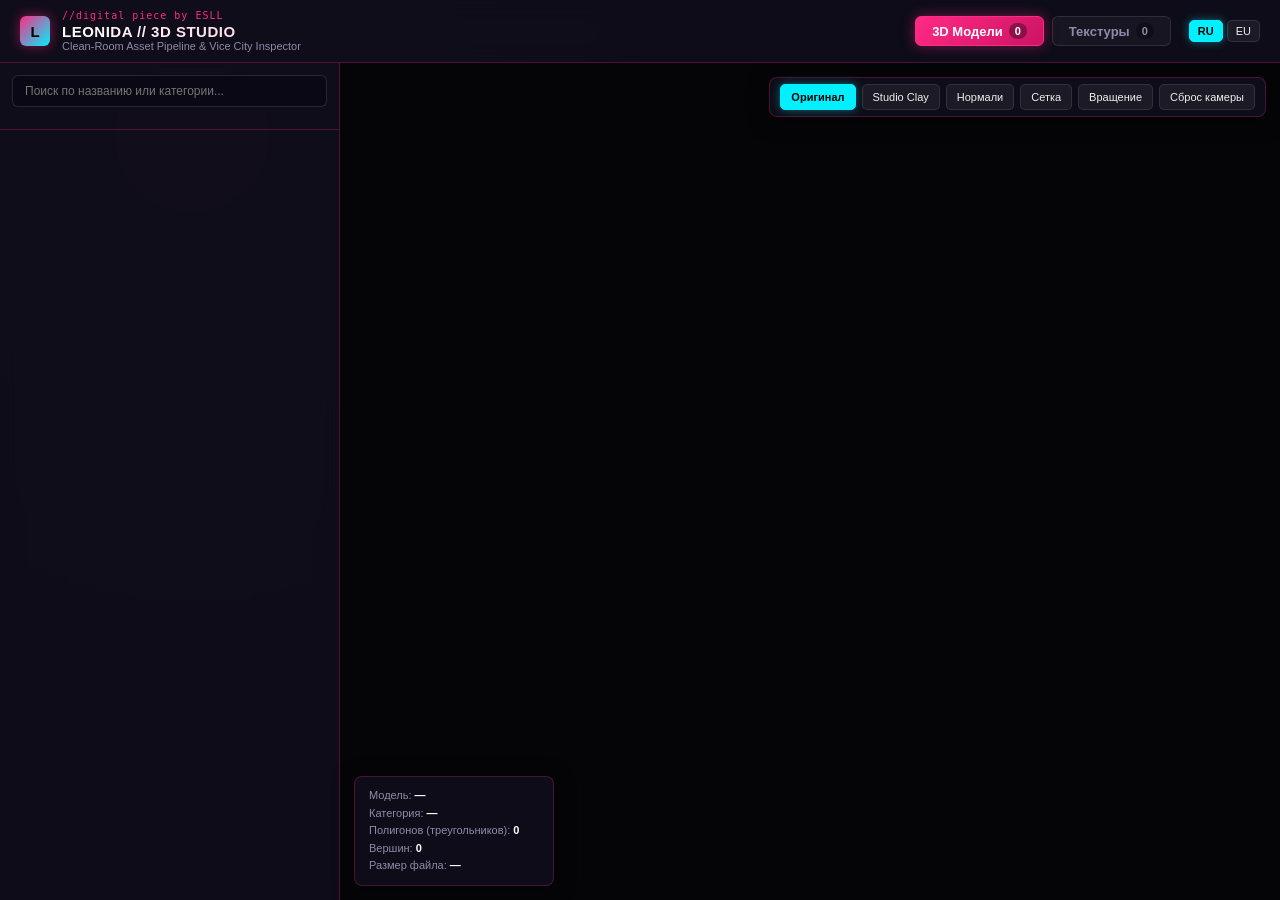
==== viewer/index.html @ a1bf3c9f "feat(viewer): add Leonida 3D Studio, ESLL watermark, and EU/RU language switch" ====
<!DOCTYPE html>
<html lang="ru">
<head>
<meta charset="utf-8">
<meta name="viewport" content="width=device-width, initial-scale=1">
<title>Leonida // 3D Studio & Asset Inspector</title>
<style>
:root {
  --bg-dark: #07070d;
  --bg-panel: rgba(16, 14, 28, 0.88);
  --bg-panel-border: rgba(255, 42, 133, 0.25);
  --bg-card: rgba(25, 22, 45, 0.7);
  --bg-card-hover: rgba(38, 32, 68, 0.9);
  --accent-pink: #ff2a85;
  --accent-cyan: #00f0ff;
  --accent-gold: #ffb703;
  --text-main: #f5f6fa;
  --text-muted: #8e8ba8;
}

* { box-sizing: border-box; margin: 0; padding: 0; }

body {
  font-family: -apple-system, BlinkMacSystemFont, "Segoe UI", Roboto, Helvetica, Arial, sans-serif;
  background: radial-gradient(circle at 15% 15%, rgba(255, 42, 133, 0.08) 0%, transparent 40%),
              radial-gradient(circle at 85% 85%, rgba(0, 240, 255, 0.06) 0%, transparent 40%),
              var(--bg-dark);
  color: var(--text-main);
  display: flex;
  flex-direction: column;
  height: 100vh;
  overflow: hidden;
}

header {
  background: var(--bg-panel);
  backdrop-filter: blur(12px);
  border-bottom: 1px solid var(--bg-panel-border);
  padding: 10px 20px;
  display: flex;
  align-items: center;
  justify-content: space-between;
  z-index: 10;
}

.brand { display: flex; align-items: center; gap: 12px; }
.brand-logo {
  width: 30px; height: 30px;
  background: linear-gradient(135deg, var(--accent-pink), var(--accent-cyan));
  border-radius: 6px;
  display: flex; align-items: center; justify-content: center;
  font-weight: 900; color: #000; font-size: 15px;
  box-shadow: 0 0 12px rgba(255, 42, 133, 0.5);
}
.brand-title h1 {
  font-size: 15px; font-weight: 800; letter-spacing: 0.5px;
  background: linear-gradient(90deg, #fff, #ffcee3);
  -webkit-background-clip: text; -webkit-text-fill-color: transparent;
}
.brand-title p { font-size: 11px; color: var(--text-muted); }

.tabs { display: flex; gap: 8px; }
.tab-btn {
  background: rgba(255, 255, 255, 0.04);
  border: 1px solid rgba(255, 255, 255, 0.1);
  color: var(--text-muted);
  padding: 6px 16px;
  border-radius: 6px;
  cursor: pointer;
  font-size: 13px;
  font-weight: 600;
  transition: all .2s;
  display: flex; align-items: center; gap: 6px;
}
.tab-btn:hover { color: #fff; border-color: var(--accent-pink); }
.tab-btn.active {
  background: linear-gradient(135deg, var(--accent-pink), #cc1364);
  color: #fff;
  border-color: var(--accent-pink);
  box-shadow: 0 0 14px rgba(255, 42, 133, 0.4);
}
.badge {
  background: rgba(0, 0, 0, 0.35);
  padding: 2px 6px;
  border-radius: 10px;
  font-size: 11px;
}

main { flex: 1; position: relative; overflow: hidden; display: flex; }
.view-panel { width: 100%; height: 100%; display: none; }
.view-panel.active { display: flex; }

/* Models Layout */
#models-view { width: 100%; height: 100%; display: flex; }
#sidebar {
  width: 340px;
  background: var(--bg-panel);
  backdrop-filter: blur(10px);
  border-right: 1px solid var(--bg-panel-border);
  display: flex;
  flex-direction: column;
  height: 100%;
}
.sidebar-search {
  padding: 12px;
  border-bottom: 1px solid var(--bg-panel-border);
  display: flex;
  flex-direction: column;
  gap: 8px;
}
.search-input {
  width: 100%;
  background: rgba(10, 8, 20, 0.8);
  border: 1px solid rgba(255, 255, 255, 0.12);
  color: #fff;
  padding: 8px 12px;
  border-radius: 6px;
  font-size: 12px;
  outline: none;
  transition: border-color .2s;
}
.search-input:focus { border-color: var(--accent-cyan); box-shadow: 0 0 8px rgba(0, 240, 255, 0.3); }

.filter-chips {
  display: flex;
  gap: 4px;
  overflow-x: auto;
  padding-bottom: 2px;
}
.filter-chip {
  background: rgba(255, 255, 255, 0.05);
  border: 1px solid rgba(255, 255, 255, 0.08);
  color: var(--text-muted);
  padding: 3px 8px;
  border-radius: 12px;
  font-size: 11px;
  white-space: nowrap;
  cursor: pointer;
}
.filter-chip.active {
  background: rgba(0, 240, 255, 0.15);
  border-color: var(--accent-cyan);
  color: var(--accent-cyan);
}

#model-list {
  flex: 1;
  overflow-y: auto;
  padding: 10px;
}

/* Accordion categories */
.cat-group { margin-bottom: 8px; }
.cat-header {
  display: flex;
  align-items: center;
  justify-content: space-between;
  padding: 8px 10px;
  background: rgba(255, 255, 255, 0.03);
  border: 1px solid rgba(255, 255, 255, 0.06);
  border-radius: 6px;
  cursor: pointer;
  font-size: 12px;
  font-weight: 600;
  color: #e0e0ff;
  user-select: none;
  transition: background .15s;
}
.cat-header:hover { background: rgba(255, 42, 133, 0.1); border-color: rgba(255, 42, 133, 0.3); }
.cat-header .arrow { transition: transform .2s; font-size: 10px; }
.cat-header.collapsed .arrow { transform: rotate(-90deg); }
.cat-content { padding-left: 6px; margin-top: 4px; display: flex; flex-direction: column; gap: 3px; }
.cat-header.collapsed + .cat-content { display: none; }

.model-item {
  padding: 8px 10px;
  border-radius: 5px;
  cursor: pointer;
  font-size: 12px;
  background: var(--bg-card);
  border: 1px solid rgba(255, 255, 255, 0.05);
  transition: all .15s;
}
.model-item:hover { background: var(--bg-card-hover); border-color: var(--accent-cyan); transform: translateX(2px); }
.model-item.active {
  background: rgba(255, 42, 133, 0.2);
  border-color: var(--accent-pink);
  box-shadow: 0 0 10px rgba(255, 42, 133, 0.3);
}
.model-item .m-name { font-weight: 600; word-break: break-all; color: #fff; margin-bottom: 2px; }
.model-item .m-meta { font-size: 10px; color: var(--text-muted); display: flex; justify-content: space-between; }

/* 3D Canvas & Toolbar */
#canvas-container { flex: 1; position: relative; background: #050508; }
#three-canvas { width: 100%; height: 100%; display: block; }

#toolbar {
  position: absolute;
  top: 14px;
  right: 14px;
  background: var(--bg-panel);
  backdrop-filter: blur(10px);
  border: 1px solid var(--bg-panel-border);
  padding: 6px 10px;
  border-radius: 8px;
  display: flex;
  gap: 6px;
  align-items: center;
  box-shadow: 0 4px 20px rgba(0, 0, 0, 0.5);
}
.tool-btn {
  background: rgba(255, 255, 255, 0.06);
  border: 1px solid rgba(255, 255, 255, 0.1);
  color: #eee;
  padding: 6px 10px;
  border-radius: 5px;
  font-size: 11px;
  cursor: pointer;
  transition: all .15s;
}
.tool-btn:hover { background: rgba(255, 255, 255, 0.12); color: #fff; }
.tool-btn.active {
  background: var(--accent-cyan);
  color: #000;
  font-weight: 700;
  border-color: var(--accent-cyan);
  box-shadow: 0 0 10px rgba(0, 240, 255, 0.4);
}

#stats-overlay {
  position: absolute;
  bottom: 14px;
  left: 14px;
  background: var(--bg-panel);
  backdrop-filter: blur(10px);
  border: 1px solid var(--bg-panel-border);
  padding: 10px 14px;
  border-radius: 8px;
  font-size: 11px;
  color: var(--text-muted);
  line-height: 1.6;
  box-shadow: 0 4px 20px rgba(0, 0, 0, 0.5);
  min-width: 200px;
}
#stats-overlay b { color: #fff; }

/* Textures Gallery Layout */
#textures-view {
  flex-direction: column;
  width: 100%;
  height: 100%;
  overflow-y: auto;
  padding: 20px 24px;
}
.tex-controls {
  display: flex;
  justify-content: space-between;
  align-items: center;
  margin-bottom: 16px;
  flex-wrap: wrap;
  gap: 12px;
}
.tex-search {
  max-width: 320px;
  width: 100%;
}
#textures-grid {
  display: grid;
  grid-template-columns: repeat(auto-fill, minmax(180px, 1fr));
  gap: 16px;
  padding-bottom: 30px;
}
.tex-card {
  background: var(--bg-panel);
  border: 1px solid var(--bg-panel-border);
  border-radius: 8px;
  overflow: hidden;
  display: flex;
  flex-direction: column;
  transition: all .2s;
  cursor: pointer;
}
.tex-card:hover {
  transform: translateY(-3px);
  border-color: var(--accent-pink);
  box-shadow: 0 4px 16px rgba(255, 42, 133, 0.25);
}
.tex-preview {
  height: 150px;
  background: #020205;
  display: flex;
  align-items: center;
  justify-content: center;
  overflow: hidden;
  position: relative;
}
.tex-preview img {
  max-width: 100%;
  max-height: 100%;
  object-fit: contain;
  transition: transform .3s;
}
.tex-card:hover .tex-preview img { transform: scale(1.05); }
.tex-info { padding: 10px; font-size: 11px; }
.tex-name { font-weight: 600; margin-bottom: 4px; word-break: break-all; color: #fff; }
.tex-meta { color: var(--text-muted); font-size: 10px; display: flex; justify-content: space-between; }

/* Modal Lightbox */
.modal-overlay {
  position: fixed;
  top: 0; left: 0; right: 0; bottom: 0;
  background: rgba(0, 0, 0, 0.85);
  backdrop-filter: blur(6px);
  z-index: 100;
  display: none;
  align-items: center;
  justify-content: center;
}
.modal-overlay.active { display: flex; }
.modal-content {
  background: var(--bg-panel);
  border: 1px solid var(--accent-pink);
  box-shadow: 0 0 30px rgba(255, 42, 133, 0.4);
  border-radius: 10px;
  max-width: 90vw;
  max-height: 90vh;
  display: flex;
  flex-direction: column;
  overflow: hidden;
}
.modal-header {
  padding: 10px 16px;
  display: flex;
  justify-content: space-between;
  align-items: center;
  border-bottom: 1px solid rgba(255, 255, 255, 0.1);
}
.modal-body {
  padding: 16px;
  display: flex;
  align-items: center;
  justify-content: center;
  background: #040407;
  overflow: auto;
}
.modal-body img { max-width: 80vw; max-height: 70vh; object-fit: contain; }

#loading-bar {
  position: absolute;
  top: 0; left: 0; right: 0;
  height: 3px;
  background: linear-gradient(90deg, var(--accent-pink), var(--accent-cyan));
  transform: scaleX(0);
  transform-origin: left;
  transition: transform .2s;
  z-index: 50;
}

</style>
<script src="/vendor/three.min.js"></script>
<script src="/vendor/OrbitControls.js"></script>
<script src="/vendor/GLTFLoader.js"></script>
</head>
<body>

<div id="loading-bar"></div>

<header>
  <div class="brand">
    <div class="brand-logo">L</div>
    <div class="brand-title">
      <div style="font-family: monospace; font-size: 10px; color: var(--accent-pink); letter-spacing: 1px; margin-bottom: 2px;">//digital piece by ESLL</div>
      <h1>LEONIDA // 3D STUDIO</h1>
      <p id="t-subtitle">Clean-Room Asset Pipeline & Vice City Inspector</p>
    </div>
  </div>
  <div class="tabs">
    <button class="tab-btn active" id="tab-btn-models" onclick="switchTab('models')">
      3D Модели <span class="badge" id="badge-models">0</span>
    </button>
    <button class="tab-btn" id="tab-btn-textures" onclick="switchTab('textures')">
      Текстуры <span class="badge" id="badge-textures">0</span>
    </button>
  <div style="display: flex; gap: 4px; align-items: center; margin-left: 10px;">
      <button class="tool-btn active" id="lang-btn-ru" onclick="setLanguage('ru')" style="padding: 4px 8px; font-size: 11px;">RU</button>
      <button class="tool-btn" id="lang-btn-eu" onclick="setLanguage('eu')" style="padding: 4px 8px; font-size: 11px;">EU</button>
    </div>
  </div>
</header>

<main>
  <!-- 3D Models Panel -->
  <section id="models-view" class="view-panel active">
    <aside id="sidebar">
      <div class="sidebar-search">
        <input type="text" id="model-search" class="search-input" placeholder="Поиск по названию или категории..." oninput="onModelSearch()">
        <div class="filter-chips" id="category-chips"></div>
      </div>
      <div id="model-list"></div>
    </aside>

    <div id="canvas-container">
      <canvas id="three-canvas"></canvas>
      <div id="toolbar">
        <button class="tool-btn active" id="btn-shade-original" onclick="setShadingMode('original')">Оригинал</button>
        <button class="tool-btn" id="btn-shade-clay" onclick="setShadingMode('clay')">Studio Clay</button>
        <button class="tool-btn" id="btn-shade-normals" onclick="setShadingMode('normals')">Нормали</button>
        <button class="tool-btn" id="btn-wireframe" onclick="toggleWireframe()">Сетка</button>
        <button class="tool-btn" id="btn-autorotate" onclick="toggleAutoRotate()">Вращение</button>
        <button class="tool-btn" onclick="resetCamera()">Сброс камеры</button>
      </div>
      <div id="stats-overlay">
        <div>Модель: <b id="stat-name">—</b></div>
        <div>Категория: <b id="stat-category">—</b></div>
        <div>Полигонов (треугольников): <b id="stat-triangles">0</b></div>
        <div>Вершин: <b id="stat-vertices">0</b></div>
        <div>Размер файла: <b id="stat-size">—</b></div>
      </div>
    </div>
  </section>

  <!-- Textures Gallery Panel -->
  <section id="textures-view" class="view-panel">
    <div class="tex-controls">
      <div>
        <h2 style="font-size: 16px; font-weight: 700; color: var(--accent-pink);">Галерея текстур (DDS & PNG)</h2>
        <span id="tex-count" style="font-size: 12px; color: var(--text-muted);">Загрузка...</span>
      </div>
      <div class="tex-search">
        <input type="text" id="tex-search-input" class="search-input" placeholder="Фильтр текстур..." oninput="onTextureSearch()">
      </div>
    </div>
    <div id="textures-grid"></div>
  </section>
</main>

<!-- Lightbox Modal -->
<div class="modal-overlay" id="tex-modal" onclick="closeModal(event)">
  <div class="modal-content" onclick="event.stopPropagation()">
    <div class="modal-header">
      <span id="modal-title" style="font-size: 13px; font-weight: 600;">Просмотр текстуры</span>
      <button class="tool-btn" onclick="closeModal()">✕</button>
    </div>
    <div class="modal-body">
      <img id="modal-img" src="" alt="">
    </div>
  </div>
</div>

<script>

let currentLang = localStorage.getItem('leonida_lang') || 'ru';

const I18N = {
  ru: {
    subtitle: "Clean-Room Asset Pipeline & Vice City Inspector",
    tabModels: "3D Модели",
    tabTextures: "Текстуры",
    searchModelPlaceholder: "Поиск по названию или категории...",
    allCategories: "Все",
    shadeOriginal: "Оригинал",
    shadeClay: "Studio Clay",
    shadeNormals: "Нормали",
    wireframe: "Сетка",
    autoRotate: "Вращение",
    resetCamera: "Сброс камеры",
    statModel: "Модель:",
    statCategory: "Категория:",
    statTriangles: "Полигонов (треугольников):",
    statVertices: "Вершин:",
    statSize: "Размер файла:",
    texHeading: "Галерея текстур (DDS & PNG)",
    texSearchPlaceholder: "Фильтр текстур...",
    texCountSuffix: "текстур найдено",
    texNotFound: "Текстуры не найдены",
    modelsNotFound: "Ничего не найдено",
    modalTitle: "Просмотр текстуры",
    catNames: {
      "Оружие (Weapons)": "Оружие",
      "Транспорт (Vehicles)": "Транспорт",
      "Персонажи (Characters)": "Персонажи",
      "Объекты и Пропы (Props)": "Объекты и Пропы",
      "Карта и Здания (World)": "Карта и Здания",
      "Растительность (Nature)": "Растительность",
      "Прочее (Miscellaneous)": "Прочее"
    }
  },
  eu: {
    subtitle: "Clean-Room Asset Pipeline & Vice City Inspector",
    tabModels: "3D Models",
    tabTextures: "Textures",
    searchModelPlaceholder: "Search by name or category...",
    allCategories: "All",
    shadeOriginal: "Original",
    shadeClay: "Studio Clay",
    shadeNormals: "Normals",
    wireframe: "Wireframe",
    autoRotate: "Auto-Rotate",
    resetCamera: "Reset Camera",
    statModel: "Model:",
    statCategory: "Category:",
    statTriangles: "Polygons (triangles):",
    statVertices: "Vertices:",
    statSize: "File size:",
    texHeading: "Texture Gallery (DDS & PNG)",
    texSearchPlaceholder: "Filter textures...",
    texCountSuffix: "textures found",
    texNotFound: "No textures found",
    modelsNotFound: "No models found",
    modalTitle: "Texture Preview",
    catNames: {
      "Оружие (Weapons)": "Weapons",
      "Транспорт (Vehicles)": "Vehicles",
      "Персонажи (Characters)": "Characters",
      "Объекты и Пропы (Props)": "Props & Objects",
      "Карта и Здания (World)": "World & Architecture",
      "Растительность (Nature)": "Vegetation & Nature",
      "Прочее (Miscellaneous)": "Miscellaneous"
    }
  }
};

function setLanguage(lang) {
  currentLang = lang;
  localStorage.setItem('leonida_lang', lang);
  document.getElementById('lang-btn-ru').classList.toggle('active', lang === 'ru');
  document.getElementById('lang-btn-eu').classList.toggle('active', lang === 'eu');
  applyTranslations();
}

function applyTranslations() {
  const t = I18N[currentLang];
  document.getElementById('t-subtitle').innerText = t.subtitle;
  document.getElementById('tab-btn-models').childNodes[0].nodeValue = t.tabModels + " ";
  document.getElementById('tab-btn-textures').childNodes[0].nodeValue = t.tabTextures + " ";
  document.getElementById('model-search').placeholder = t.searchModelPlaceholder;
  document.getElementById('btn-shade-original').innerText = t.shadeOriginal;
  document.getElementById('btn-shade-clay').innerText = t.shadeClay;
  document.getElementById('btn-shade-normals').innerText = t.shadeNormals;
  document.getElementById('btn-wireframe').innerText = t.wireframe;
  document.getElementById('btn-autorotate').innerText = t.autoRotate;
  document.getElementById('tex-search-input').placeholder = t.texSearchPlaceholder;
  document.getElementById('modal-title').innerText = t.modalTitle;

  renderAccordionList();
  renderTexturesGrid();
}

let allModels = [];
let allTextures = [];
let activeCategory = 'ALL';
let modelSearchQuery = '';
let texSearchQuery = '';

let scene, camera, renderer, controls;
let currentMesh = null;
let shadingMode = 'original'; // 'original' | 'clay' | 'normals'
let wireframeActive = false;
let autoRotateActive = false;

const clayMaterial = new THREE.MeshStandardMaterial({
  color: 0xd6dae5,
  roughness: 0.45,
  metalness: 0.08,
  flatShading: false
});
const normalMaterial = new THREE.MeshNormalMaterial();

function formatBytes(bytes) {
  if (!bytes) return '0 B';
  const k = 1024, dm = 2;
  const sizes = ['B', 'KB', 'MB', 'GB'];
  const i = Math.floor(Math.log(bytes) / Math.log(k));
  return parseFloat((bytes / Math.pow(k, i)).toFixed(dm)) + ' ' + sizes[i];
}

function switchTab(tab) {
  document.querySelectorAll('.tab-btn').forEach(b => b.classList.remove('active'));
  document.querySelectorAll('.view-panel').forEach(p => p.classList.remove('active'));

  if (tab === 'models') {
    document.getElementById('tab-btn-models').classList.add('active');
    document.getElementById('models-view').classList.add('active');
    onWindowResize();
  } else {
    document.getElementById('tab-btn-textures').classList.add('active');
    document.getElementById('textures-view').classList.add('active');
    if (allTextures.length === 0) loadTextures();
  }
}

function initThree() {
  const container = document.getElementById('canvas-container');
  const canvas = document.getElementById('three-canvas');

  scene = new THREE.Scene();
  scene.background = new THREE.Color(0x06060c);

  camera = new THREE.PerspectiveCamera(45, container.clientWidth / container.clientHeight, 0.1, 1000);
  camera.position.set(0, 2, 5);

  renderer = new THREE.WebGLRenderer({ canvas: canvas, antialias: true, alpha: true });
  renderer.setSize(container.clientWidth, container.clientHeight);
  renderer.setPixelRatio(window.devicePixelRatio || 1);
  if (THREE.sRGBEncoding) renderer.outputEncoding = THREE.sRGBEncoding;

  controls = new THREE.OrbitControls(camera, renderer.domElement);
  controls.enableDamping = true;
  controls.dampingFactor = 0.05;

  // Studio Lighting (Vice City Studio Look)
  const hemiLight = new THREE.HemisphereLight(0xfff5f8, 0x1a1528, 1.4);
  hemiLight.position.set(0, 30, 0);
  scene.add(hemiLight);

  const mainLight = new THREE.DirectionalLight(0xffffff, 1.6);
  mainLight.position.set(6, 12, 8);
  scene.add(mainLight);

  const cyanRim = new THREE.DirectionalLight(0x00f0ff, 0.9);
  cyanRim.position.set(-8, -4, -6);
  scene.add(cyanRim);

  const pinkRim = new THREE.DirectionalLight(0xff2a85, 0.7);
  pinkRim.position.set(8, 2, -6);
  scene.add(pinkRim);

  // Neon Grid Ground
  const grid = new THREE.GridHelper(20, 40, 0xff2a85, 0x1f1a3a);
  grid.position.y = -0.01;
  scene.add(grid);

  window.addEventListener('resize', onWindowResize);
  animate();
}

function onWindowResize() {
  const container = document.getElementById('canvas-container');
  if (!container || !renderer || !camera) return;
  camera.aspect = container.clientWidth / container.clientHeight;
  camera.updateProjectionMatrix();
  renderer.setSize(container.clientWidth, container.clientHeight);
}

function animate() {
  requestAnimationFrame(animate);
  if (controls) {
    controls.autoRotate = autoRotateActive;
    controls.autoRotateSpeed = 2.0;
    controls.update();
  }
  if (renderer && scene && camera) {
    renderer.render(scene, camera);
  }
}

function setShadingMode(mode) {
  shadingMode = mode;
  document.getElementById('btn-shade-original').classList.toggle('active', mode === 'original');
  document.getElementById('btn-shade-clay').classList.toggle('active', mode === 'clay');
  document.getElementById('btn-shade-normals').classList.toggle('active', mode === 'normals');
  applyMeshShading();
}

function toggleWireframe() {
  wireframeActive = !wireframeActive;
  document.getElementById('btn-wireframe').classList.toggle('active', wireframeActive);
  applyMeshShading();
}

function toggleAutoRotate() {
  autoRotateActive = !autoRotateActive;
  document.getElementById('btn-autorotate').classList.toggle('active', autoRotateActive);
}

function resetCamera() {
  if (controls) controls.reset();
}

function applyMeshShading() {
  if (!currentMesh) return;
  currentMesh.traverse(child => {
    if (child.isMesh) {
      if (shadingMode === 'clay') {
        child.material = clayMaterial;
      } else if (shadingMode === 'normals') {
        child.material = normalMaterial;
      } else {
        child.material = child.userData.origMaterial || child.material;
      }
      if (child.material) {
        child.material.wireframe = wireframeActive;
        child.material.needsUpdate = true;
      }
    }
  });
}

function loadModel(url, name, category, size) {
  const bar = document.getElementById('loading-bar');
  bar.style.transform = 'scaleX(0.4)';

  const loader = new THREE.GLTFLoader();
  loader.load(url, (gltf) => {
    bar.style.transform = 'scaleX(1)';
    setTimeout(() => { bar.style.transform = 'scaleX(0)'; }, 250);

    if (currentMesh) scene.remove(currentMesh);
    currentMesh = gltf.scene;
    scene.add(currentMesh);

    let verts = 0;
    let tris = 0;

    currentMesh.traverse((child) => {
      if (child.isMesh) {
        child.userData.origMaterial = child.material;
        if (child.geometry) {
          verts += child.geometry.attributes.position ? child.geometry.attributes.position.count : 0;
          tris += child.geometry.index ? child.geometry.index.count / 3 : (child.geometry.attributes.position ? child.geometry.attributes.position.count / 3 : 0);
        }
      }
    });

    applyMeshShading();

    document.getElementById('stat-name').innerText = name;
    document.getElementById('stat-category').innerText = category || '—';
    document.getElementById('stat-triangles').innerText = Math.round(tris).toLocaleString();
    document.getElementById('stat-vertices').innerText = Math.round(verts).toLocaleString();
    document.getElementById('stat-size').innerText = formatBytes(size);

    // Auto-fit camera to bounding box
    const box = new THREE.Box3().setFromObject(currentMesh);
    const center = box.getCenter(new THREE.Vector3());
    const sizeVec = box.getSize(new THREE.Vector3());
    const maxDim = Math.max(sizeVec.x, sizeVec.y, sizeVec.z) || 1.0;

    currentMesh.position.sub(center);
    camera.position.set(maxDim * 1.5, maxDim * 1.2, maxDim * 1.8);
    controls.target.set(0, 0, 0);
    controls.update();
  }, undefined, (err) => {
    bar.style.transform = 'scaleX(0)';
    console.error('Error loading model:', err);
    alert('Не удалось загрузить 3D модель: ' + name);
  });
}

async function loadModels() {
  try {
    const res = await fetch('/api/models');
    const data = await res.json();
    allModels = data.models || [];
    document.getElementById('badge-models').innerText = allModels.length;

    renderCategoryChips(data.categories || {});
    renderAccordionList();

    if (allModels.length > 0) {
      const first = allModels[0];
      loadModel(first.url, first.name, first.category, first.size);
    }
  } catch (e) {
    console.error('Failed to load models:', e);
  }
}

function renderCategoryChips(categories) {
  const container = document.getElementById('category-chips');
  container.innerHTML = '';

  const allChip = document.createElement('div');
  allChip.className = 'filter-chip active';
  allChip.innerText = `Все (${allModels.length})`;
  allChip.onclick = () => selectCategory('ALL', allChip);
  container.appendChild(allChip);

  Object.entries(categories).forEach(([cat, count]) => {
    const chip = document.createElement('div');
    chip.className = 'filter-chip';
    chip.innerText = `${cat} (${count})`;
    chip.onclick = () => selectCategory(cat, chip);
    container.appendChild(chip);
  });
}

function selectCategory(cat, chipElem) {
  activeCategory = cat;
  document.querySelectorAll('.filter-chip').forEach(c => c.classList.remove('active'));
  chipElem.classList.add('active');
  renderAccordionList();
}

function onModelSearch() {
  modelSearchQuery = document.getElementById('model-search').value.toLowerCase().trim();
  renderAccordionList();
}

function renderAccordionList() {
  const container = document.getElementById('model-list');
  container.innerHTML = '';

  // Filter models
  const filtered = allModels.filter(m => {
    const matchesCat = (activeCategory === 'ALL' || m.category === activeCategory);
    const matchesSearch = !modelSearchQuery ||
      m.name.toLowerCase().includes(modelSearchQuery) ||
      (m.category && m.category.toLowerCase().includes(modelSearchQuery)) ||
      (m.folder && m.folder.toLowerCase().includes(modelSearchQuery));
    return matchesCat && matchesSearch;
  });

  if (filtered.length === 0) {
    container.innerHTML = '<div style="padding: 16px; color: var(--text-muted); font-size: 12px; text-align: center;">Ничего не найдено</div>';
    return;
  }

  // Group by category
  const groups = {};
  filtered.forEach(m => {
    const cat = m.category || 'Прочее';
    groups[cat] = groups[cat] || [];
    groups[cat].push(m);
  });

  Object.entries(groups).forEach(([cat, list]) => {
    const groupDiv = document.createElement('div');
    groupDiv.className = 'cat-group';

    const header = document.createElement('div');
    header.className = 'cat-header';
    header.innerHTML = `
      <span>${cat} <span class="badge">${list.length}</span></span>
      <span class="arrow">▼</span>
    `;

    const content = document.createElement('div');
    content.className = 'cat-content';

    // Show up to 100 items per category with pagination to keep DOM ultra fast
    const limit = 100;
    const initialList = list.slice(0, limit);

    function appendItems(items) {
      items.forEach(m => {
        const item = document.createElement('div');
        item.className = 'model-item';
        item.innerHTML = `
          <div class="m-name">${m.name}</div>
          <div class="m-meta">
            <span>${m.folder !== 'Корневая папка' ? m.folder : ''}</span>
            <span>${formatBytes(m.size)}</span>
          </div>
        `;
        item.onclick = () => {
          document.querySelectorAll('.model-item').forEach(el => el.classList.remove('active'));
          item.classList.add('active');
          loadModel(m.url, m.name, m.category, m.size);
        };
        content.appendChild(item);
      });
    }

    appendItems(initialList);

    if (list.length > limit) {
      const moreBtn = document.createElement('button');
      moreBtn.className = 'tool-btn';
      moreBtn.style.marginTop = '6px';
      moreBtn.innerText = `Показать ещё ${list.length - limit}...`;
      moreBtn.onclick = () => {
        moreBtn.remove();
        appendItems(list.slice(limit));
      };
      content.appendChild(moreBtn);
    }

    header.onclick = () => {
      header.classList.toggle('collapsed');
    };

    groupDiv.appendChild(header);
    groupDiv.appendChild(content);
    container.appendChild(groupDiv);
  });
}

// Textures View Logic
async function loadTextures() {
  try {
    const res = await fetch('/api/textures');
    const data = await res.json();
    allTextures = data.textures || [];
    document.getElementById('badge-textures').innerText = allTextures.length;
    document.getElementById('tex-count').innerText = `${allTextures.length} текстур найдено`;
    renderTexturesGrid();
  } catch (e) {
    console.error('Failed to load textures:', e);
    document.getElementById('tex-count').innerText = 'Ошибка загрузки текстур';
  }
}

function onTextureSearch() {
  texSearchQuery = document.getElementById('tex-search-input').value.toLowerCase().trim();
  renderTexturesGrid();
}

function renderTexturesGrid() {
  const grid = document.getElementById('textures-grid');
  grid.innerHTML = '';

  const filtered = allTextures.filter(t => !texSearchQuery || t.name.toLowerCase().includes(texSearchQuery));

  if (filtered.length === 0) {
    grid.innerHTML = '<div style="grid-column: 1/-1; padding: 30px; text-align: center; color: var(--text-muted);">Текстуры не найдены</div>';
    return;
  }

  // Render initial batch (up to 80 for speed)
  const batch = filtered.slice(0, 80);
  batch.forEach(t => {
    const card = document.createElement('div');
    card.className = 'tex-card';
    card.innerHTML = `
      <div class="tex-preview">
        <img src="${t.preview}" alt="${t.name}" loading="lazy" onerror="this.src=''; this.alt='DDS / Pre-converted'">
      </div>
      <div class="tex-info">
        <div class="tex-name" title="${t.name}">${t.name}</div>
        <div class="tex-meta">
          <span>${t.format}</span>
          <span>${formatBytes(t.size)}</span>
        </div>
      </div>
    `;
    card.onclick = () => openModal(t.preview, t.name);
    grid.appendChild(card);
  });

  if (filtered.length > 80) {
    const loadMore = document.createElement('div');
    loadMore.style.gridColumn = '1 / -1';
    loadMore.style.textAlign = 'center';
    loadMore.style.padding = '20px';
    loadMore.innerHTML = `<button class="tab-btn" style="margin: 0 auto;">Показать все (${filtered.length - 80} ещё)</button>`;
    loadMore.onclick = () => {
      loadMore.remove();
      filtered.slice(80).forEach(t => {
        const card = document.createElement('div');
        card.className = 'tex-card';
        card.innerHTML = `
          <div class="tex-preview">
            <img src="${t.preview}" alt="${t.name}" loading="lazy" onerror="this.src=''; this.alt='DDS / Pre-converted'">
          </div>
          <div class="tex-info">
            <div class="tex-name" title="${t.name}">${t.name}</div>
            <div class="tex-meta">
              <span>${t.format}</span>
              <span>${formatBytes(t.size)}</span>
            </div>
          </div>
        `;
        card.onclick = () => openModal(t.preview, t.name);
        grid.appendChild(card);
      });
    };
    grid.appendChild(loadMore);
  }
}

function openModal(imgUrl, name) {
  document.getElementById('modal-title').innerText = name;
  document.getElementById('modal-img').src = imgUrl;
  document.getElementById('tex-modal').classList.add('active');
}

function closeModal() {
  document.getElementById('tex-modal').classList.remove('active');
}

window.onload = () => {
  initThree();
  loadModels();
  setLanguage(currentLang);
};

</script>
</body>
</html>
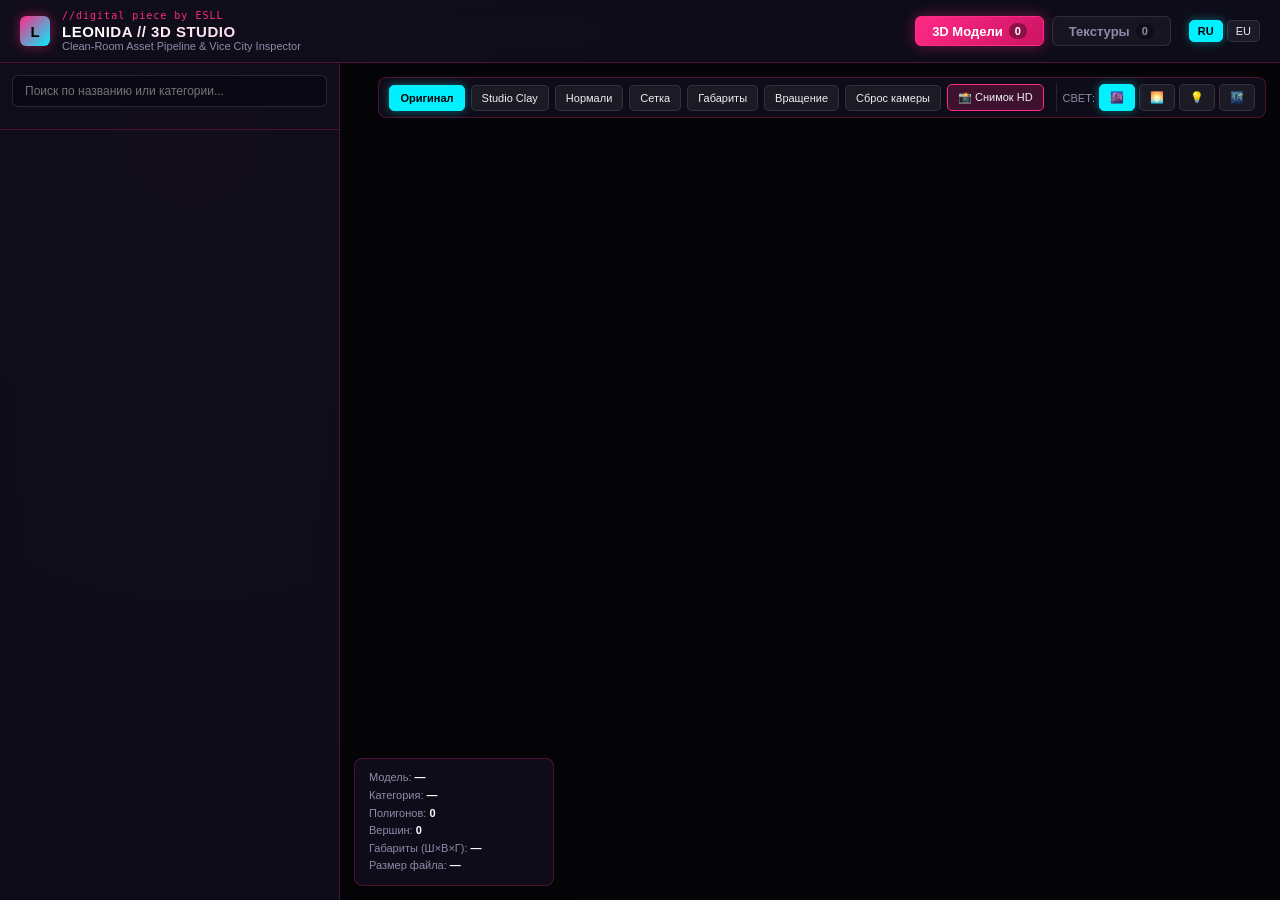
==== commit 843f055a: "feat(viewer): add lighting environments, HD snapshot export, and bounding box inspector" ====
--- a/viewer/index.html
+++ b/viewer/index.html
@@ -406,15 +406,26 @@
         <button class="tool-btn" id="btn-shade-clay" onclick="setShadingMode('clay')">Studio Clay</button>
         <button class="tool-btn" id="btn-shade-normals" onclick="setShadingMode('normals')">Нормали</button>
         <button class="tool-btn" id="btn-wireframe" onclick="toggleWireframe()">Сетка</button>
+        <button class="tool-btn" id="btn-bbox" onclick="toggleBBox()">Габариты</button>
         <button class="tool-btn" id="btn-autorotate" onclick="toggleAutoRotate()">Вращение</button>
-        <button class="tool-btn" onclick="resetCamera()">Сброс камеры</button>
+        <button class="tool-btn" id="btn-reset-cam" onclick="resetCamera()">Сброс камеры</button>
+        <button class="tool-btn" id="btn-snapshot" onclick="exportSnapshot()" style="background: rgba(255, 42, 133, 0.2); border-color: var(--accent-pink);">📸 Снимок HD</button>
+        
+        <div class="env-group" style="display: flex; gap: 4px; align-items: center; margin-left: 6px; padding-left: 6px; border-left: 1px solid rgba(255, 255, 255, 0.1);">
+          <span id="lbl-light" style="font-size: 11px; color: var(--text-muted); text-transform: uppercase;">Свет:</span>
+          <button class="tool-btn active" id="btn-env-vice-city" title="Vice City Neon" onclick="setEnvironment('vice-city')">🌆</button>
+          <button class="tool-btn" id="btn-env-miami-sunset" title="Miami Sunset" onclick="setEnvironment('miami-sunset')">🌅</button>
+          <button class="tool-btn" id="btn-env-studio-neutral" title="Neutral Studio" onclick="setEnvironment('studio-neutral')">💡</button>
+          <button class="tool-btn" id="btn-env-cyberpunk-amber" title="Cyberpunk Amber" onclick="setEnvironment('cyberpunk-amber')">🌃</button>
+        </div>
       </div>
       <div id="stats-overlay">
-        <div>Модель: <b id="stat-name">—</b></div>
-        <div>Категория: <b id="stat-category">—</b></div>
-        <div>Полигонов (треугольников): <b id="stat-triangles">0</b></div>
-        <div>Вершин: <b id="stat-vertices">0</b></div>
-        <div>Размер файла: <b id="stat-size">—</b></div>
+        <div><span id="lbl-stat-model">Модель:</span> <b id="stat-name">—</b></div>
+        <div><span id="lbl-stat-category">Категория:</span> <b id="stat-category">—</b></div>
+        <div><span id="lbl-stat-triangles">Полигонов:</span> <b id="stat-triangles">0</b></div>
+        <div><span id="lbl-stat-vertices">Вершин:</span> <b id="stat-vertices">0</b></div>
+        <div><span id="lbl-stat-dimensions">Габариты (Ш×В×Г):</span> <b id="stat-dimensions">—</b></div>
+        <div><span id="lbl-stat-size">Размер файла:</span> <b id="stat-size">—</b></div>
       </div>
     </div>
   </section>
@@ -462,8 +473,12 @@
     shadeClay: "Studio Clay",
     shadeNormals: "Нормали",
     wireframe: "Сетка",
+    bbox: "Габариты",
     autoRotate: "Вращение",
     resetCamera: "Сброс камеры",
+    snapshot: "📸 Снимок HD",
+    lightLabel: "Свет:",
+    dimensionsLabel: "Габариты (Ш×В×Г):",
     statModel: "Модель:",
     statCategory: "Категория:",
     statTriangles: "Полигонов (треугольников):",
@@ -495,8 +510,12 @@
     shadeClay: "Studio Clay",
     shadeNormals: "Normals",
     wireframe: "Wireframe",
+    bbox: "Bounding Box",
     autoRotate: "Auto-Rotate",
     resetCamera: "Reset Camera",
+    snapshot: "📸 HD Snapshot",
+    lightLabel: "Light:",
+    dimensionsLabel: "Dimensions (W×H×D):",
     statModel: "Model:",
     statCategory: "Category:",
     statTriangles: "Polygons (triangles):",
@@ -538,7 +557,11 @@
   document.getElementById('btn-shade-clay').innerText = t.shadeClay;
   document.getElementById('btn-shade-normals').innerText = t.shadeNormals;
   document.getElementById('btn-wireframe').innerText = t.wireframe;
+  document.getElementById('btn-bbox').innerText = t.bbox;
   document.getElementById('btn-autorotate').innerText = t.autoRotate;
+  document.getElementById('btn-snapshot').innerText = t.snapshot;
+  document.getElementById('lbl-light').innerText = t.lightLabel;
+  document.getElementById('lbl-stat-dimensions').innerText = t.dimensionsLabel;
   document.getElementById('tex-search-input').placeholder = t.texSearchPlaceholder;
   document.getElementById('modal-title').innerText = t.modalTitle;
 
@@ -589,6 +612,127 @@
   }
 }
 
+let currentEnv = 'vice-city';
+let currentBoxHelper = null;
+let bboxActive = false;
+let currentModelName = '';
+let grid = null;
+let lightsGroup = null;
+
+function setEnvironment(envKey) {
+  currentEnv = envKey;
+  ['vice-city', 'miami-sunset', 'studio-neutral', 'cyberpunk-amber'].forEach(k => {
+    const btn = document.getElementById('btn-env-' + k);
+    if (btn) btn.classList.toggle('active', k === envKey);
+  });
+
+  if (!scene) return;
+
+  if (lightsGroup) {
+    scene.remove(lightsGroup);
+    lightsGroup = null;
+  }
+  if (grid) {
+    scene.remove(grid);
+    grid = null;
+  }
+
+  lightsGroup = new THREE.Group();
+
+  if (envKey === 'vice-city') {
+    scene.background = new THREE.Color(0x06060c);
+    const hemi = new THREE.HemisphereLight(0xfff5f8, 0x1a1528, 1.4);
+    hemi.position.set(0, 30, 0);
+    lightsGroup.add(hemi);
+    const main = new THREE.DirectionalLight(0xffffff, 1.6);
+    main.position.set(6, 12, 8);
+    lightsGroup.add(main);
+    const cyanRim = new THREE.DirectionalLight(0x00f0ff, 1.0);
+    cyanRim.position.set(-8, -4, -6);
+    lightsGroup.add(cyanRim);
+    const pinkRim = new THREE.DirectionalLight(0xff2a85, 0.8);
+    pinkRim.position.set(8, 2, -6);
+    lightsGroup.add(pinkRim);
+    grid = new THREE.GridHelper(20, 40, 0xff2a85, 0x1f1a3a);
+  } else if (envKey === 'miami-sunset') {
+    scene.background = new THREE.Color(0x150918);
+    const hemi = new THREE.HemisphereLight(0xffd1ba, 0x3d1030, 1.3);
+    hemi.position.set(0, 30, 0);
+    lightsGroup.add(hemi);
+    const sun = new THREE.DirectionalLight(0xffb703, 2.2);
+    sun.position.set(10, 8, 4);
+    lightsGroup.add(sun);
+    const purpleFill = new THREE.DirectionalLight(0x9d4edd, 0.9);
+    purpleFill.position.set(-8, -2, -6);
+    lightsGroup.add(purpleFill);
+    grid = new THREE.GridHelper(20, 40, 0xffb703, 0x481b36);
+  } else if (envKey === 'studio-neutral') {
+    scene.background = new THREE.Color(0x1a1c23);
+    const hemi = new THREE.HemisphereLight(0xffffff, 0x444857, 1.2);
+    hemi.position.set(0, 30, 0);
+    lightsGroup.add(hemi);
+    const key = new THREE.DirectionalLight(0xffffff, 1.8);
+    key.position.set(5, 10, 7);
+    lightsGroup.add(key);
+    const fill = new THREE.DirectionalLight(0xdde3f0, 1.0);
+    fill.position.set(-6, 5, 5);
+    lightsGroup.add(fill);
+    const back = new THREE.DirectionalLight(0xffffff, 0.7);
+    back.position.set(0, 8, -8);
+    lightsGroup.add(back);
+    grid = new THREE.GridHelper(20, 40, 0x7982a9, 0x2b303c);
+  } else if (envKey === 'cyberpunk-amber') {
+    scene.background = new THREE.Color(0x08090b);
+    const hemi = new THREE.HemisphereLight(0xffd166, 0x061a14, 1.2);
+    hemi.position.set(0, 30, 0);
+    lightsGroup.add(hemi);
+    const amber = new THREE.DirectionalLight(0xffaa00, 2.0);
+    amber.position.set(8, 10, 6);
+    lightsGroup.add(amber);
+    const emerald = new THREE.DirectionalLight(0x06d6a0, 1.3);
+    emerald.position.set(-8, -2, -6);
+    lightsGroup.add(emerald);
+    const blueRim = new THREE.DirectionalLight(0x118ab2, 0.7);
+    blueRim.position.set(-4, 6, 8);
+    lightsGroup.add(blueRim);
+    grid = new THREE.GridHelper(20, 40, 0x06d6a0, 0x12232a);
+  }
+
+  if (grid) {
+    grid.position.y = -0.01;
+    scene.add(grid);
+  }
+  scene.add(lightsGroup);
+}
+
+function toggleBBox() {
+  bboxActive = !bboxActive;
+  const btn = document.getElementById('btn-bbox');
+  if (btn) btn.classList.toggle('active', bboxActive);
+
+  if (currentBoxHelper) {
+    scene.remove(currentBoxHelper);
+    currentBoxHelper = null;
+  }
+  if (bboxActive && currentMesh) {
+    currentBoxHelper = new THREE.BoxHelper(currentMesh, 0x00f0ff);
+    scene.add(currentBoxHelper);
+  }
+}
+
+function exportSnapshot() {
+  if (!renderer || !scene || !camera) return;
+  renderer.render(scene, camera);
+  const dataUrl = renderer.domElement.toDataURL('image/png');
+  const a = document.createElement('a');
+  const safeName = (currentModelName || 'leonida-model').replace(/[^a-zA-Z0-9_\-]/g, '_');
+  a.download = safeName + '-snapshot.png';
+  a.href = dataUrl;
+  document.body.appendChild(a);
+  a.click();
+  document.body.removeChild(a);
+}
+
 function initThree() {
   const container = document.getElementById('canvas-container');
   const canvas = document.getElementById('three-canvas');
@@ -608,27 +752,8 @@
   controls.enableDamping = true;
   controls.dampingFactor = 0.05;
 
-  // Studio Lighting (Vice City Studio Look)
-  const hemiLight = new THREE.HemisphereLight(0xfff5f8, 0x1a1528, 1.4);
-  hemiLight.position.set(0, 30, 0);
-  scene.add(hemiLight);
-
-  const mainLight = new THREE.DirectionalLight(0xffffff, 1.6);
-  mainLight.position.set(6, 12, 8);
-  scene.add(mainLight);
-
-  const cyanRim = new THREE.DirectionalLight(0x00f0ff, 0.9);
-  cyanRim.position.set(-8, -4, -6);
-  scene.add(cyanRim);
-
-  const pinkRim = new THREE.DirectionalLight(0xff2a85, 0.7);
-  pinkRim.position.set(8, 2, -6);
-  scene.add(pinkRim);
-
-  // Neon Grid Ground
-  const grid = new THREE.GridHelper(20, 40, 0xff2a85, 0x1f1a3a);
-  grid.position.y = -0.01;
-  scene.add(grid);
+  // Initialize lighting and grid according to preset
+  setEnvironment(currentEnv);
 
   window.addEventListener('resize', onWindowResize);
   animate();
@@ -724,11 +849,29 @@
 
     applyMeshShading();
 
+    currentModelName = name;
     document.getElementById('stat-name').innerText = name;
     document.getElementById('stat-category').innerText = category || '—';
     document.getElementById('stat-triangles').innerText = Math.round(tris).toLocaleString();
     document.getElementById('stat-vertices').innerText = Math.round(verts).toLocaleString();
     document.getElementById('stat-size').innerText = formatBytes(size);
+
+    const box = new THREE.Box3().setFromObject(currentMesh);
+    const center = box.getCenter(new THREE.Vector3());
+    const sizeVec = box.getSize(new THREE.Vector3());
+    const maxDim = Math.max(sizeVec.x, sizeVec.y, sizeVec.z) || 1.0;
+
+    document.getElementById('stat-dimensions').innerText =
+      `${sizeVec.x.toFixed(2)}m × ${sizeVec.y.toFixed(2)}m × ${sizeVec.z.toFixed(2)}m`;
+
+    if (currentBoxHelper) {
+      scene.remove(currentBoxHelper);
+      currentBoxHelper = null;
+    }
+    if (bboxActive) {
+      currentBoxHelper = new THREE.BoxHelper(currentMesh, 0x00f0ff);
+      scene.add(currentBoxHelper);
+    }
 
     // Auto-fit camera to bounding box
     const box = new THREE.Box3().setFromObject(currentMesh);
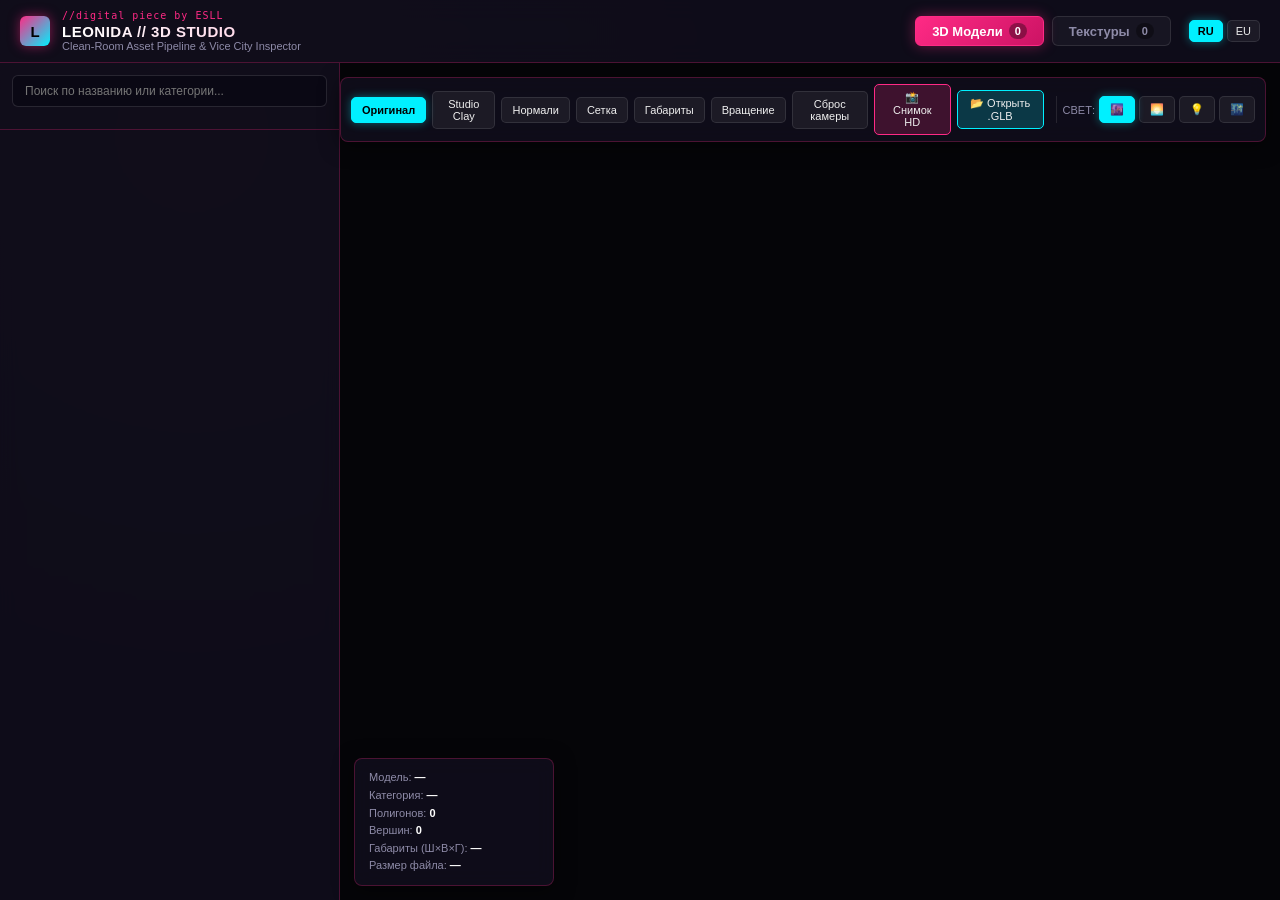
==== commit da8c6405: "docs & studio: add comprehensive bilingual README and drag-and-drop .glb viewer - Full bilingual REA" ====
--- a/viewer/index.html
+++ b/viewer/index.html
@@ -410,6 +410,8 @@
         <button class="tool-btn" id="btn-autorotate" onclick="toggleAutoRotate()">Вращение</button>
         <button class="tool-btn" id="btn-reset-cam" onclick="resetCamera()">Сброс камеры</button>
         <button class="tool-btn" id="btn-snapshot" onclick="exportSnapshot()" style="background: rgba(255, 42, 133, 0.2); border-color: var(--accent-pink);">📸 Снимок HD</button>
+        <button class="tool-btn" id="btn-open-file" onclick="document.getElementById('local-file-input').click()" style="background: rgba(0, 229, 255, 0.2); border-color: var(--accent-cyan);">📂 Открыть .GLB</button>
+        <input type="file" id="local-file-input" accept=".glb,.gltf" style="display: none;" onchange="onLocalFileChosen(event)">
         
         <div class="env-group" style="display: flex; gap: 4px; align-items: center; margin-left: 6px; padding-left: 6px; border-left: 1px solid rgba(255, 255, 255, 0.1);">
           <span id="lbl-light" style="font-size: 11px; color: var(--text-muted); text-transform: uppercase;">Свет:</span>
@@ -560,6 +562,7 @@
   document.getElementById('btn-bbox').innerText = t.bbox;
   document.getElementById('btn-autorotate').innerText = t.autoRotate;
   document.getElementById('btn-snapshot').innerText = t.snapshot;
+  document.getElementById('btn-open-file').innerText = t.openFile;
   document.getElementById('lbl-light').innerText = t.lightLabel;
   document.getElementById('lbl-stat-dimensions').innerText = t.dimensionsLabel;
   document.getElementById('tex-search-input').placeholder = t.texSearchPlaceholder;
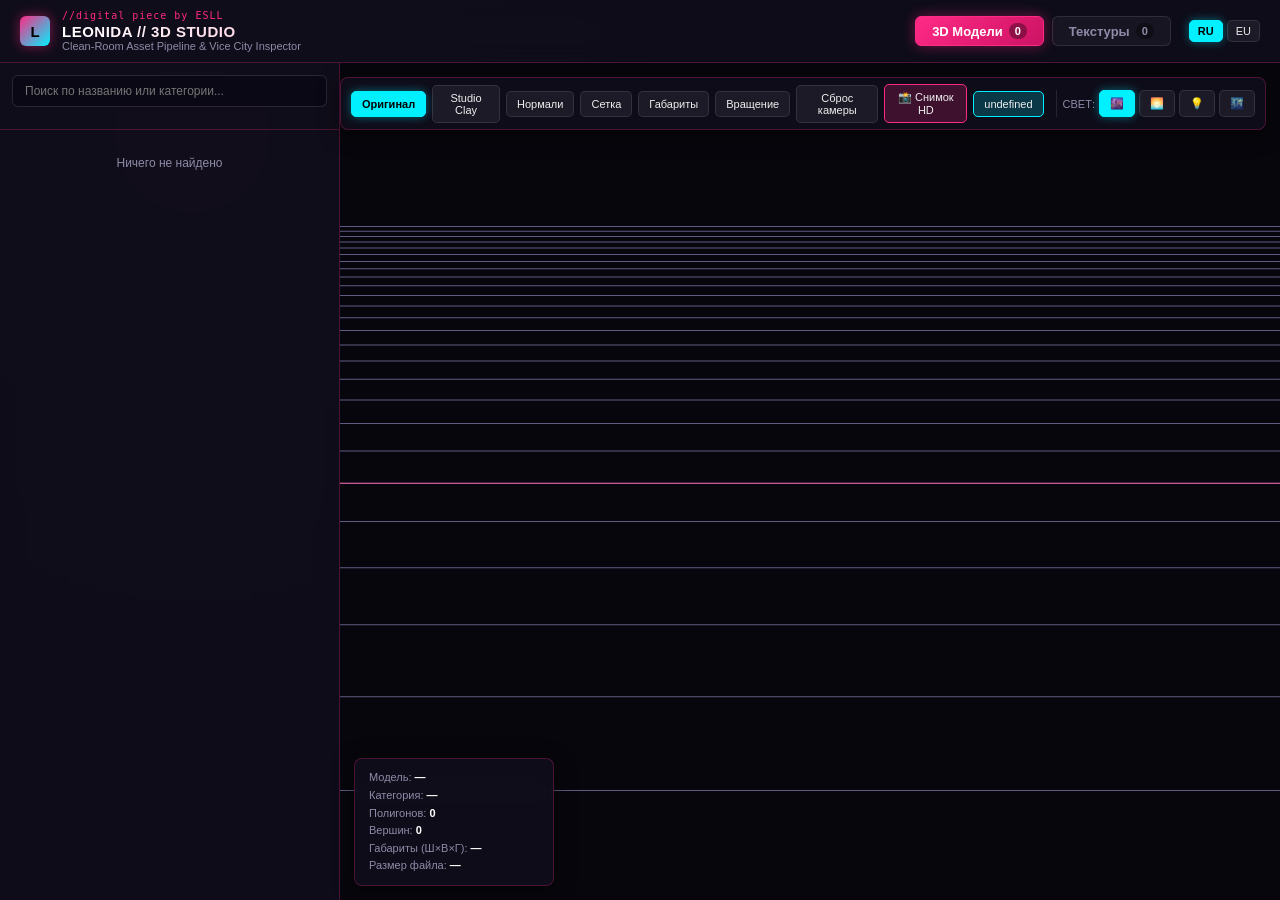
==== commit 4a47b295: "fix(viewer): eliminate duplicate const identifier declaration halting JS runtime - Fix SyntaxError i" ====
--- a/viewer/index.html
+++ b/viewer/index.html
@@ -357,9 +357,9 @@
 }
 
 </style>
-<script src="/vendor/three.min.js"></script>
-<script src="/vendor/OrbitControls.js"></script>
-<script src="/vendor/GLTFLoader.js"></script>
+<script src="vendor/three.min.js"></script>
+<script src="vendor/OrbitControls.js"></script>
+<script src="vendor/GLTFLoader.js"></script>
 </head>
 <body>
 
@@ -824,6 +824,58 @@
   });
 }
 
+function setupLoadedMesh(mesh, name, category, size) {
+  if (currentMesh) scene.remove(currentMesh);
+  currentMesh = mesh;
+  scene.add(currentMesh);
+
+  let verts = 0;
+  let tris = 0;
+
+  currentMesh.traverse((child) => {
+    if (child.isMesh) {
+      child.userData.origMaterial = child.material;
+      if (child.geometry) {
+        verts += child.geometry.attributes.position ? child.geometry.attributes.position.count : 0;
+        tris += child.geometry.index ? child.geometry.index.count / 3 : (child.geometry.attributes.position ? child.geometry.attributes.position.count / 3 : 0);
+      }
+    }
+  });
+
+  applyMeshShading();
+
+  currentModelName = name;
+  document.getElementById('stat-name').innerText = name;
+  document.getElementById('stat-category').innerText = category || '—';
+  document.getElementById('stat-triangles').innerText = Math.round(tris).toLocaleString();
+  document.getElementById('stat-vertices').innerText = Math.round(verts).toLocaleString();
+  document.getElementById('stat-size').innerText = formatBytes(size);
+
+  const box = new THREE.Box3().setFromObject(currentMesh);
+  const center = box.getCenter(new THREE.Vector3());
+  const sizeVec = box.getSize(new THREE.Vector3());
+  const maxDim = Math.max(sizeVec.x, sizeVec.y, sizeVec.z) || 1.0;
+
+  const dimElem = document.getElementById('stat-dimensions');
+  if (dimElem) {
+    dimElem.innerText = `${sizeVec.x.toFixed(2)}m × ${sizeVec.y.toFixed(2)}m × ${sizeVec.z.toFixed(2)}m`;
+  }
+
+  if (currentBoxHelper) {
+    scene.remove(currentBoxHelper);
+    currentBoxHelper = null;
+  }
+  if (bboxActive) {
+    currentBoxHelper = new THREE.BoxHelper(currentMesh, 0x00f0ff);
+    scene.add(currentBoxHelper);
+  }
+
+  currentMesh.position.sub(center);
+  camera.position.set(maxDim * 1.5, maxDim * 1.2, maxDim * 1.8);
+  controls.target.set(0, 0, 0);
+  controls.update();
+}
+
 function loadModel(url, name, category, size) {
   const bar = document.getElementById('loading-bar');
   bar.style.transform = 'scaleX(0.4)';
@@ -832,66 +884,53 @@
   loader.load(url, (gltf) => {
     bar.style.transform = 'scaleX(1)';
     setTimeout(() => { bar.style.transform = 'scaleX(0)'; }, 250);
-
-    if (currentMesh) scene.remove(currentMesh);
-    currentMesh = gltf.scene;
-    scene.add(currentMesh);
-
-    let verts = 0;
-    let tris = 0;
-
-    currentMesh.traverse((child) => {
-      if (child.isMesh) {
-        child.userData.origMaterial = child.material;
-        if (child.geometry) {
-          verts += child.geometry.attributes.position ? child.geometry.attributes.position.count : 0;
-          tris += child.geometry.index ? child.geometry.index.count / 3 : (child.geometry.attributes.position ? child.geometry.attributes.position.count / 3 : 0);
-        }
-      }
-    });
-
-    applyMeshShading();
-
-    currentModelName = name;
-    document.getElementById('stat-name').innerText = name;
-    document.getElementById('stat-category').innerText = category || '—';
-    document.getElementById('stat-triangles').innerText = Math.round(tris).toLocaleString();
-    document.getElementById('stat-vertices').innerText = Math.round(verts).toLocaleString();
-    document.getElementById('stat-size').innerText = formatBytes(size);
-
-    const box = new THREE.Box3().setFromObject(currentMesh);
-    const center = box.getCenter(new THREE.Vector3());
-    const sizeVec = box.getSize(new THREE.Vector3());
-    const maxDim = Math.max(sizeVec.x, sizeVec.y, sizeVec.z) || 1.0;
-
-    document.getElementById('stat-dimensions').innerText =
-      `${sizeVec.x.toFixed(2)}m × ${sizeVec.y.toFixed(2)}m × ${sizeVec.z.toFixed(2)}m`;
-
-    if (currentBoxHelper) {
-      scene.remove(currentBoxHelper);
-      currentBoxHelper = null;
-    }
-    if (bboxActive) {
-      currentBoxHelper = new THREE.BoxHelper(currentMesh, 0x00f0ff);
-      scene.add(currentBoxHelper);
-    }
-
-    // Auto-fit camera to bounding box
-    const box = new THREE.Box3().setFromObject(currentMesh);
-    const center = box.getCenter(new THREE.Vector3());
-    const sizeVec = box.getSize(new THREE.Vector3());
-    const maxDim = Math.max(sizeVec.x, sizeVec.y, sizeVec.z) || 1.0;
-
-    currentMesh.position.sub(center);
-    camera.position.set(maxDim * 1.5, maxDim * 1.2, maxDim * 1.8);
-    controls.target.set(0, 0, 0);
-    controls.update();
+    setupLoadedMesh(gltf.scene, name, category, size);
   }, undefined, (err) => {
     bar.style.transform = 'scaleX(0)';
     console.error('Error loading model:', err);
     alert('Не удалось загрузить 3D модель: ' + name);
   });
 }
+
+function loadLocalFile(file) {
+  if (!file) return;
+  const bar = document.getElementById('loading-bar');
+  bar.style.transform = 'scaleX(0.4)';
+  const reader = new FileReader();
+  reader.onload = (e) => {
+    bar.style.transform = 'scaleX(0.8)';
+    const loader = new THREE.GLTFLoader();
+    loader.parse(e.target.result, '', (gltf) => {
+      bar.style.transform = 'scaleX(1)';
+      setTimeout(() => { bar.style.transform = 'scaleX(0)'; }, 250);
+      setupLoadedMesh(gltf.scene, file.name, 'Local / Drag&Drop', file.size);
+    }, (err) => {
+      console.error('Failed to parse local 3D file:', err);
+      bar.style.transform = 'scaleX(0)';
+      alert('Ошибка при чтении 3D файла: ' + (err.message || err));
+    });
+  };
+  reader.readAsArrayBuffer(file);
+}
+
+function onLocalFileChosen(event) {
+  const files = event.target.files;
+  if (files && files.length > 0) {
+    loadLocalFile(files[0]);
+  }
+}
+
+window.addEventListener('dragover', (e) => {
+  e.preventDefault();
+  e.stopPropagation();
+});
+window.addEventListener('drop', (e) => {
+  e.preventDefault();
+  e.stopPropagation();
+  if (e.dataTransfer && e.dataTransfer.files && e.dataTransfer.files.length > 0) {
+    loadLocalFile(e.dataTransfer.files[0]);
+  }
+});
 
 async function loadModels() {
   try {
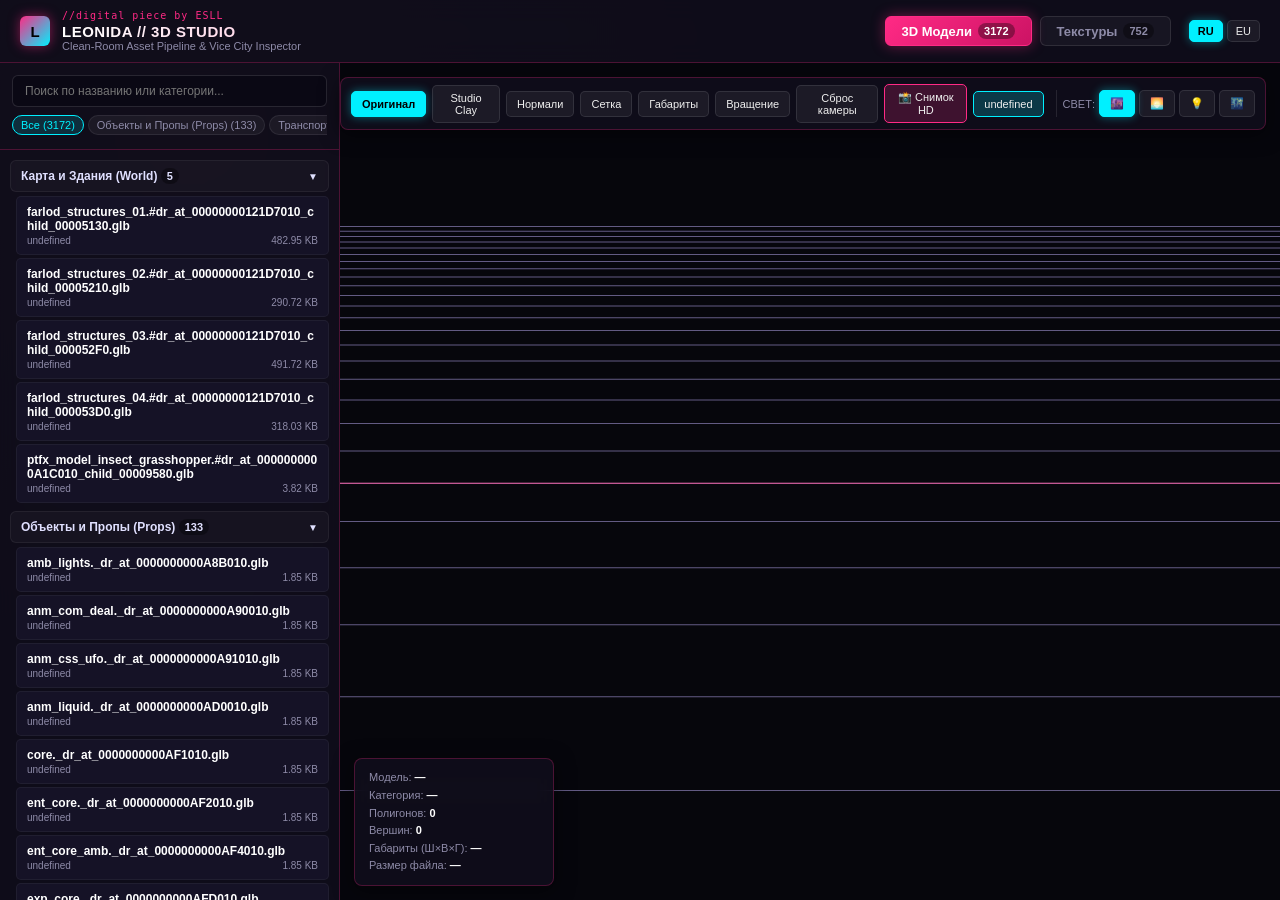
==== commit 2eb62a04: "viewer: add static models/textures manifest fallback and informative offline state" ====
--- a/viewer/index.html
+++ b/viewer/index.html
@@ -87,11 +87,11 @@
 }
 
 main { flex: 1; position: relative; overflow: hidden; display: flex; }
-.view-panel { width: 100%; height: 100%; display: none; }
-.view-panel.active { display: flex; }
+.view-panel { width: 100%; height: 100%; display: none !important; }
+.view-panel.active { display: flex !important; }
 
 /* Models Layout */
-#models-view { width: 100%; height: 100%; display: flex; }
+#models-view { width: 100%; height: 100%; }
 #sidebar {
   width: 340px;
   background: var(--bg-panel);
@@ -934,7 +934,13 @@
 
 async function loadModels() {
   try {
-    const res = await fetch('/api/models');
+    let res;
+    try {
+      res = await fetch('/api/models');
+      if (!res.ok) throw new Error('API returned ' + res.status);
+    } catch (_) {
+      res = await fetch('models.json');
+    }
     const data = await res.json();
     allModels = data.models || [];
     document.getElementById('badge-models').innerText = allModels.length;
@@ -948,6 +954,16 @@
     }
   } catch (e) {
     console.error('Failed to load models:', e);
+    const container = document.getElementById('model-list');
+    if (container) {
+      container.innerHTML = `
+        <div style="padding: 20px 14px; text-align: center; color: var(--text-muted); font-size: 12px; line-height: 1.6;">
+          <div style="font-size: 28px; margin-bottom: 8px;">📂</div>
+          <b style="color: var(--accent-pink);">Сервер галереи не запущен</b><br>
+          Запустите <code style="color: var(--accent-cyan); background: rgba(0,240,255,0.1); padding: 2px 5px; border-radius: 4px;">Start_Gallery.bat</code> в папке репозитория, либо нажмите кнопку <b style="color: #fff;">📂 Открыть .GLB</b> или перетащите любую 3D модель прямо в это окно!
+        </div>
+      `;
+    }
   }
 }
 
@@ -1074,7 +1090,13 @@
 // Textures View Logic
 async function loadTextures() {
   try {
-    const res = await fetch('/api/textures');
+    let res;
+    try {
+      res = await fetch('/api/textures');
+      if (!res.ok) throw new Error('API returned ' + res.status);
+    } catch (_) {
+      res = await fetch('textures.json');
+    }
     const data = await res.json();
     allTextures = data.textures || [];
     document.getElementById('badge-textures').innerText = allTextures.length;
@@ -1082,7 +1104,7 @@
     renderTexturesGrid();
   } catch (e) {
     console.error('Failed to load textures:', e);
-    document.getElementById('tex-count').innerText = 'Ошибка загрузки текстур';
+    document.getElementById('tex-count').innerText = 'Ошибка загрузки текстур. Запустите Start_Gallery.bat';
   }
 }
 
@@ -1167,6 +1189,7 @@
 window.onload = () => {
   initThree();
   loadModels();
+  loadTextures();
   setLanguage(currentLang);
 };
 
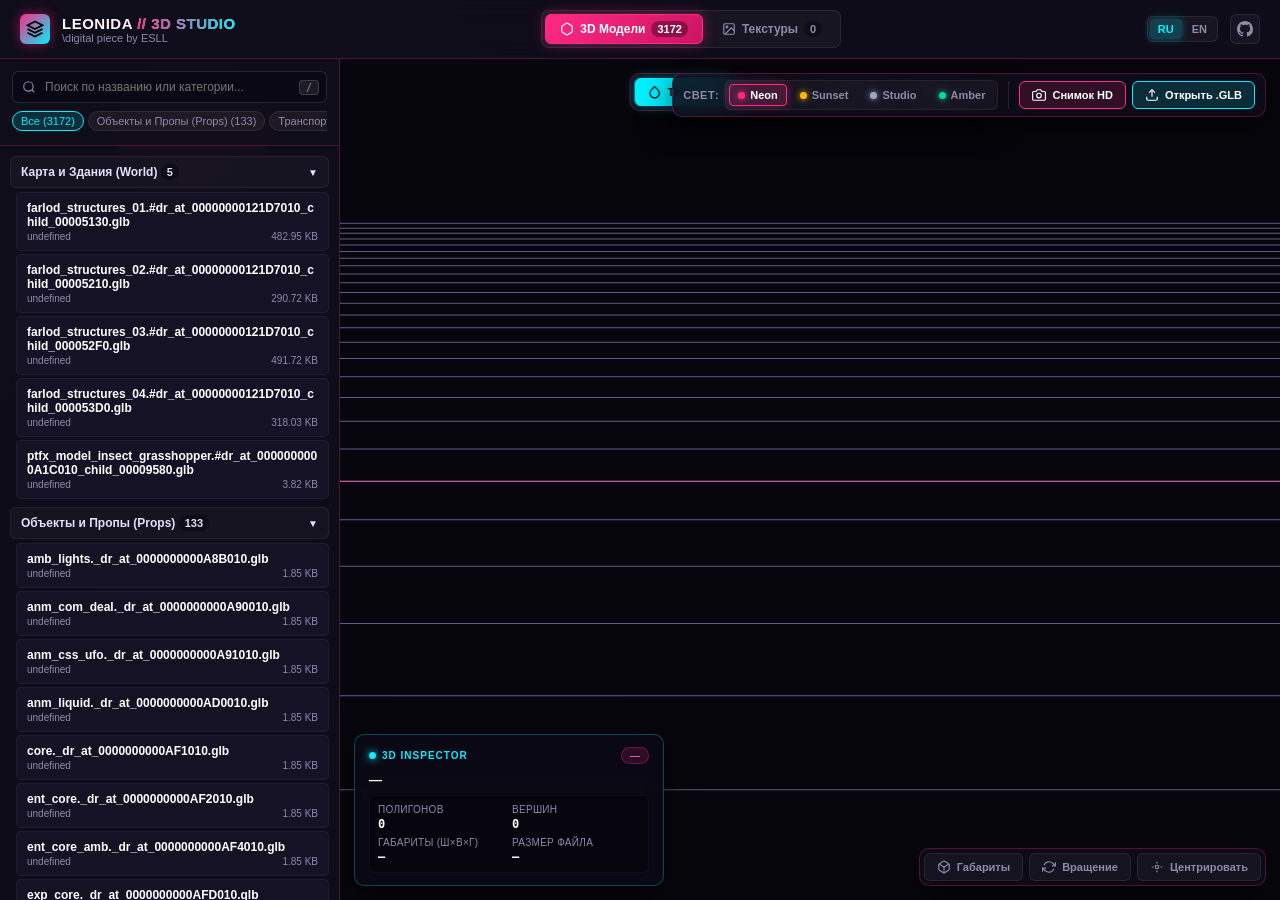
==== commit b604e9ac: "feat(viewer): revamp 3D studio UI styling, extract style.css and add cyberpunk landing splash" ====
--- a/viewer/index.html
+++ b/viewer/index.html
@@ -4,359 +4,7 @@
 <meta charset="utf-8">
 <meta name="viewport" content="width=device-width, initial-scale=1">
 <title>Leonida // 3D Studio & Asset Inspector</title>
-<style>
-:root {
-  --bg-dark: #07070d;
-  --bg-panel: rgba(16, 14, 28, 0.88);
-  --bg-panel-border: rgba(255, 42, 133, 0.25);
-  --bg-card: rgba(25, 22, 45, 0.7);
-  --bg-card-hover: rgba(38, 32, 68, 0.9);
-  --accent-pink: #ff2a85;
-  --accent-cyan: #00f0ff;
-  --accent-gold: #ffb703;
-  --text-main: #f5f6fa;
-  --text-muted: #8e8ba8;
-}
-
-* { box-sizing: border-box; margin: 0; padding: 0; }
-
-body {
-  font-family: -apple-system, BlinkMacSystemFont, "Segoe UI", Roboto, Helvetica, Arial, sans-serif;
-  background: radial-gradient(circle at 15% 15%, rgba(255, 42, 133, 0.08) 0%, transparent 40%),
-              radial-gradient(circle at 85% 85%, rgba(0, 240, 255, 0.06) 0%, transparent 40%),
-              var(--bg-dark);
-  color: var(--text-main);
-  display: flex;
-  flex-direction: column;
-  height: 100vh;
-  overflow: hidden;
-}
-
-header {
-  background: var(--bg-panel);
-  backdrop-filter: blur(12px);
-  border-bottom: 1px solid var(--bg-panel-border);
-  padding: 10px 20px;
-  display: flex;
-  align-items: center;
-  justify-content: space-between;
-  z-index: 10;
-}
-
-.brand { display: flex; align-items: center; gap: 12px; }
-.brand-logo {
-  width: 30px; height: 30px;
-  background: linear-gradient(135deg, var(--accent-pink), var(--accent-cyan));
-  border-radius: 6px;
-  display: flex; align-items: center; justify-content: center;
-  font-weight: 900; color: #000; font-size: 15px;
-  box-shadow: 0 0 12px rgba(255, 42, 133, 0.5);
-}
-.brand-title h1 {
-  font-size: 15px; font-weight: 800; letter-spacing: 0.5px;
-  background: linear-gradient(90deg, #fff, #ffcee3);
-  -webkit-background-clip: text; -webkit-text-fill-color: transparent;
-}
-.brand-title p { font-size: 11px; color: var(--text-muted); }
-
-.tabs { display: flex; gap: 8px; }
-.tab-btn {
-  background: rgba(255, 255, 255, 0.04);
-  border: 1px solid rgba(255, 255, 255, 0.1);
-  color: var(--text-muted);
-  padding: 6px 16px;
-  border-radius: 6px;
-  cursor: pointer;
-  font-size: 13px;
-  font-weight: 600;
-  transition: all .2s;
-  display: flex; align-items: center; gap: 6px;
-}
-.tab-btn:hover { color: #fff; border-color: var(--accent-pink); }
-.tab-btn.active {
-  background: linear-gradient(135deg, var(--accent-pink), #cc1364);
-  color: #fff;
-  border-color: var(--accent-pink);
-  box-shadow: 0 0 14px rgba(255, 42, 133, 0.4);
-}
-.badge {
-  background: rgba(0, 0, 0, 0.35);
-  padding: 2px 6px;
-  border-radius: 10px;
-  font-size: 11px;
-}
-
-main { flex: 1; position: relative; overflow: hidden; display: flex; }
-.view-panel { width: 100%; height: 100%; display: none !important; }
-.view-panel.active { display: flex !important; }
-
-/* Models Layout */
-#models-view { width: 100%; height: 100%; }
-#sidebar {
-  width: 340px;
-  background: var(--bg-panel);
-  backdrop-filter: blur(10px);
-  border-right: 1px solid var(--bg-panel-border);
-  display: flex;
-  flex-direction: column;
-  height: 100%;
-}
-.sidebar-search {
-  padding: 12px;
-  border-bottom: 1px solid var(--bg-panel-border);
-  display: flex;
-  flex-direction: column;
-  gap: 8px;
-}
-.search-input {
-  width: 100%;
-  background: rgba(10, 8, 20, 0.8);
-  border: 1px solid rgba(255, 255, 255, 0.12);
-  color: #fff;
-  padding: 8px 12px;
-  border-radius: 6px;
-  font-size: 12px;
-  outline: none;
-  transition: border-color .2s;
-}
-.search-input:focus { border-color: var(--accent-cyan); box-shadow: 0 0 8px rgba(0, 240, 255, 0.3); }
-
-.filter-chips {
-  display: flex;
-  gap: 4px;
-  overflow-x: auto;
-  padding-bottom: 2px;
-}
-.filter-chip {
-  background: rgba(255, 255, 255, 0.05);
-  border: 1px solid rgba(255, 255, 255, 0.08);
-  color: var(--text-muted);
-  padding: 3px 8px;
-  border-radius: 12px;
-  font-size: 11px;
-  white-space: nowrap;
-  cursor: pointer;
-}
-.filter-chip.active {
-  background: rgba(0, 240, 255, 0.15);
-  border-color: var(--accent-cyan);
-  color: var(--accent-cyan);
-}
-
-#model-list {
-  flex: 1;
-  overflow-y: auto;
-  padding: 10px;
-}
-
-/* Accordion categories */
-.cat-group { margin-bottom: 8px; }
-.cat-header {
-  display: flex;
-  align-items: center;
-  justify-content: space-between;
-  padding: 8px 10px;
-  background: rgba(255, 255, 255, 0.03);
-  border: 1px solid rgba(255, 255, 255, 0.06);
-  border-radius: 6px;
-  cursor: pointer;
-  font-size: 12px;
-  font-weight: 600;
-  color: #e0e0ff;
-  user-select: none;
-  transition: background .15s;
-}
-.cat-header:hover { background: rgba(255, 42, 133, 0.1); border-color: rgba(255, 42, 133, 0.3); }
-.cat-header .arrow { transition: transform .2s; font-size: 10px; }
-.cat-header.collapsed .arrow { transform: rotate(-90deg); }
-.cat-content { padding-left: 6px; margin-top: 4px; display: flex; flex-direction: column; gap: 3px; }
-.cat-header.collapsed + .cat-content { display: none; }
-
-.model-item {
-  padding: 8px 10px;
-  border-radius: 5px;
-  cursor: pointer;
-  font-size: 12px;
-  background: var(--bg-card);
-  border: 1px solid rgba(255, 255, 255, 0.05);
-  transition: all .15s;
-}
-.model-item:hover { background: var(--bg-card-hover); border-color: var(--accent-cyan); transform: translateX(2px); }
-.model-item.active {
-  background: rgba(255, 42, 133, 0.2);
-  border-color: var(--accent-pink);
-  box-shadow: 0 0 10px rgba(255, 42, 133, 0.3);
-}
-.model-item .m-name { font-weight: 600; word-break: break-all; color: #fff; margin-bottom: 2px; }
-.model-item .m-meta { font-size: 10px; color: var(--text-muted); display: flex; justify-content: space-between; }
-
-/* 3D Canvas & Toolbar */
-#canvas-container { flex: 1; position: relative; background: #050508; }
-#three-canvas { width: 100%; height: 100%; display: block; }
-
-#toolbar {
-  position: absolute;
-  top: 14px;
-  right: 14px;
-  background: var(--bg-panel);
-  backdrop-filter: blur(10px);
-  border: 1px solid var(--bg-panel-border);
-  padding: 6px 10px;
-  border-radius: 8px;
-  display: flex;
-  gap: 6px;
-  align-items: center;
-  box-shadow: 0 4px 20px rgba(0, 0, 0, 0.5);
-}
-.tool-btn {
-  background: rgba(255, 255, 255, 0.06);
-  border: 1px solid rgba(255, 255, 255, 0.1);
-  color: #eee;
-  padding: 6px 10px;
-  border-radius: 5px;
-  font-size: 11px;
-  cursor: pointer;
-  transition: all .15s;
-}
-.tool-btn:hover { background: rgba(255, 255, 255, 0.12); color: #fff; }
-.tool-btn.active {
-  background: var(--accent-cyan);
-  color: #000;
-  font-weight: 700;
-  border-color: var(--accent-cyan);
-  box-shadow: 0 0 10px rgba(0, 240, 255, 0.4);
-}
-
-#stats-overlay {
-  position: absolute;
-  bottom: 14px;
-  left: 14px;
-  background: var(--bg-panel);
-  backdrop-filter: blur(10px);
-  border: 1px solid var(--bg-panel-border);
-  padding: 10px 14px;
-  border-radius: 8px;
-  font-size: 11px;
-  color: var(--text-muted);
-  line-height: 1.6;
-  box-shadow: 0 4px 20px rgba(0, 0, 0, 0.5);
-  min-width: 200px;
-}
-#stats-overlay b { color: #fff; }
-
-/* Textures Gallery Layout */
-#textures-view {
-  flex-direction: column;
-  width: 100%;
-  height: 100%;
-  overflow-y: auto;
-  padding: 20px 24px;
-}
-.tex-controls {
-  display: flex;
-  justify-content: space-between;
-  align-items: center;
-  margin-bottom: 16px;
-  flex-wrap: wrap;
-  gap: 12px;
-}
-.tex-search {
-  max-width: 320px;
-  width: 100%;
-}
-#textures-grid {
-  display: grid;
-  grid-template-columns: repeat(auto-fill, minmax(180px, 1fr));
-  gap: 16px;
-  padding-bottom: 30px;
-}
-.tex-card {
-  background: var(--bg-panel);
-  border: 1px solid var(--bg-panel-border);
-  border-radius: 8px;
-  overflow: hidden;
-  display: flex;
-  flex-direction: column;
-  transition: all .2s;
-  cursor: pointer;
-}
-.tex-card:hover {
-  transform: translateY(-3px);
-  border-color: var(--accent-pink);
-  box-shadow: 0 4px 16px rgba(255, 42, 133, 0.25);
-}
-.tex-preview {
-  height: 150px;
-  background: #020205;
-  display: flex;
-  align-items: center;
-  justify-content: center;
-  overflow: hidden;
-  position: relative;
-}
-.tex-preview img {
-  max-width: 100%;
-  max-height: 100%;
-  object-fit: contain;
-  transition: transform .3s;
-}
-.tex-card:hover .tex-preview img { transform: scale(1.05); }
-.tex-info { padding: 10px; font-size: 11px; }
-.tex-name { font-weight: 600; margin-bottom: 4px; word-break: break-all; color: #fff; }
-.tex-meta { color: var(--text-muted); font-size: 10px; display: flex; justify-content: space-between; }
-
-/* Modal Lightbox */
-.modal-overlay {
-  position: fixed;
-  top: 0; left: 0; right: 0; bottom: 0;
-  background: rgba(0, 0, 0, 0.85);
-  backdrop-filter: blur(6px);
-  z-index: 100;
-  display: none;
-  align-items: center;
-  justify-content: center;
-}
-.modal-overlay.active { display: flex; }
-.modal-content {
-  background: var(--bg-panel);
-  border: 1px solid var(--accent-pink);
-  box-shadow: 0 0 30px rgba(255, 42, 133, 0.4);
-  border-radius: 10px;
-  max-width: 90vw;
-  max-height: 90vh;
-  display: flex;
-  flex-direction: column;
-  overflow: hidden;
-}
-.modal-header {
-  padding: 10px 16px;
-  display: flex;
-  justify-content: space-between;
-  align-items: center;
-  border-bottom: 1px solid rgba(255, 255, 255, 0.1);
-}
-.modal-body {
-  padding: 16px;
-  display: flex;
-  align-items: center;
-  justify-content: center;
-  background: #040407;
-  overflow: auto;
-}
-.modal-body img { max-width: 80vw; max-height: 70vh; object-fit: contain; }
-
-#loading-bar {
-  position: absolute;
-  top: 0; left: 0; right: 0;
-  height: 3px;
-  background: linear-gradient(90deg, var(--accent-pink), var(--accent-cyan));
-  transform: scaleX(0);
-  transform-origin: left;
-  transition: transform .2s;
-  z-index: 50;
-}
-
-</style>
+<link rel="stylesheet" href="style.css">
 <script src="vendor/three.min.js"></script>
 <script src="vendor/OrbitControls.js"></script>
 <script src="vendor/GLTFLoader.js"></script>
@@ -365,35 +13,60 @@
 
 <div id="loading-bar"></div>
 
+<!-- Drop Overlay -->
+<div id="drop-overlay">
+  <div class="drop-box">
+    <div class="drop-icon">⬡</div>
+    <h2 id="lbl-drop-title">Импорт 3D модели</h2>
+    <p id="lbl-drop-desc">Отпустите файл .GLB или .GLTF для мгновенного рендеринга</p>
+  </div>
+</div>
+
 <header>
   <div class="brand">
-    <div class="brand-logo">L</div>
+    <div class="brand-logo">
+      <svg width="18" height="18" viewBox="0 0 24 24" fill="none" stroke="currentColor" stroke-width="2.5"><polygon points="12 2 2 7 12 12 22 7 12 2"></polygon><polyline points="2 17 12 22 22 17"></polyline><polyline points="2 12 12 17 22 12"></polyline></svg>
+    </div>
     <div class="brand-title">
-      <div style="font-family: monospace; font-size: 10px; color: var(--accent-pink); letter-spacing: 1px; margin-bottom: 2px;">//digital piece by ESLL</div>
-      <h1>LEONIDA // 3D STUDIO</h1>
-      <p id="t-subtitle">Clean-Room Asset Pipeline & Vice City Inspector</p>
-    </div>
-  </div>
-  <div class="tabs">
-    <button class="tab-btn active" id="tab-btn-models" onclick="switchTab('models')">
-      3D Модели <span class="badge" id="badge-models">0</span>
-    </button>
-    <button class="tab-btn" id="tab-btn-textures" onclick="switchTab('textures')">
-      Текстуры <span class="badge" id="badge-textures">0</span>
-    </button>
-  <div style="display: flex; gap: 4px; align-items: center; margin-left: 10px;">
-      <button class="tool-btn active" id="lang-btn-ru" onclick="setLanguage('ru')" style="padding: 4px 8px; font-size: 11px;">RU</button>
-      <button class="tool-btn" id="lang-btn-eu" onclick="setLanguage('eu')" style="padding: 4px 8px; font-size: 11px;">EU</button>
-    </div>
+      <h1>LEONIDA <span class="accent-text">// 3D STUDIO</span></h1>
+      <p id="t-subtitle">\digital piece by ESLL</p>
+    </div>
+  </div>
+
+  <div class="header-center">
+    <div class="segmented-tabs">
+      <button class="tab-btn active" id="tab-btn-models" onclick="switchTab('models')">
+        <svg width="14" height="14" viewBox="0 0 24 24" fill="none" stroke="currentColor" stroke-width="2"><path d="M21 16V8a2 2 0 0 0-1-1.73l-7-4a2 2 0 0 0-2 0l-7 4A2 2 0 0 0 3 8v8a2 2 0 0 0 1 1.73l7 4a2 2 0 0 0 2 0l7-4A2 2 0 0 0 21 16z"></path></svg>
+        <span id="lbl-tab-models">3D Модели</span> <span class="badge" id="badge-models">0</span>
+      </button>
+      <button class="tab-btn" id="tab-btn-textures" onclick="switchTab('textures')">
+        <svg width="14" height="14" viewBox="0 0 24 24" fill="none" stroke="currentColor" stroke-width="2"><rect x="3" y="3" width="18" height="18" rx="2" ry="2"></rect><circle cx="8.5" cy="8.5" r="1.5"></circle><polyline points="21 15 16 10 5 21"></polyline></svg>
+        <span id="lbl-tab-textures">Текстуры</span> <span class="badge" id="badge-textures">0</span>
+      </button>
+    </div>
+  </div>
+
+  <div class="header-right">
+    <div class="lang-switch">
+      <button class="lang-btn active" id="lang-btn-ru" onclick="setLanguage('ru')">RU</button>
+      <button class="lang-btn" id="lang-btn-eu" onclick="setLanguage('eu')">EN</button>
+    </div>
+    <a href="https://github.com/wxrrry/leonida-asset-pipeline" target="_blank" class="icon-link" title="GitHub Repository">
+      <svg width="16" height="16" viewBox="0 0 24 24" fill="currentColor"><path d="M12 0C5.37 0 0 5.37 0 12c0 5.31 3.435 9.795 8.205 11.385.6.105.825-.255.825-.57 0-.285-.015-1.23-.015-2.235-3.015.555-3.795-.735-4.035-1.41-.135-.345-.72-1.41-1.23-1.695-.42-.225-1.02-.78-.015-.795.945-.015 1.62.87 1.845 1.23 1.08 1.815 2.805 1.305 3.495.99.105-.78.42-1.305.765-1.605-2.67-.3-5.46-1.335-5.46-5.925 0-1.305.465-2.385 1.23-3.225-.12-.3-.54-1.53.12-3.18 0 0 1.005-.315 3.3 1.23.96-.27 1.98-.405 3-.405s2.04.135 3 .405c2.295-1.56 3.3-1.23 3.3-1.23.66 1.65.24 2.88.12 3.18.765.84 1.23 1.905 1.23 3.225 0 4.605-2.805 5.625-5.475 5.925.435.375.81 1.095.81 2.22 0 1.605-.015 2.895-.015 3.3 0 .315.225.69.825.57A12.02 12.02 0 0024 12c0-6.63-5.37-12-12-12z"/></svg>
+    </a>
   </div>
 </header>
 
 <main>
-  <!-- 3D Models Panel -->
+  <!-- 3D Models View -->
   <section id="models-view" class="view-panel active">
     <aside id="sidebar">
       <div class="sidebar-search">
-        <input type="text" id="model-search" class="search-input" placeholder="Поиск по названию или категории..." oninput="onModelSearch()">
+        <div class="search-box">
+          <svg class="search-icon" width="14" height="14" viewBox="0 0 24 24" fill="none" stroke="currentColor" stroke-width="2"><circle cx="11" cy="11" r="8"></circle><line x1="21" y1="21" x2="16.65" y2="16.65"></line></svg>
+          <input type="text" id="model-search" class="search-input" placeholder="Поиск по названию или категории..." oninput="onModelSearch()">
+          <span class="search-kbd">/</span>
+        </div>
         <div class="filter-chips" id="category-chips"></div>
       </div>
       <div id="model-list"></div>
@@ -401,46 +74,125 @@
 
     <div id="canvas-container">
       <canvas id="three-canvas"></canvas>
-      <div id="toolbar">
-        <button class="tool-btn active" id="btn-shade-original" onclick="setShadingMode('original')">Оригинал</button>
-        <button class="tool-btn" id="btn-shade-clay" onclick="setShadingMode('clay')">Studio Clay</button>
-        <button class="tool-btn" id="btn-shade-normals" onclick="setShadingMode('normals')">Нормали</button>
-        <button class="tool-btn" id="btn-wireframe" onclick="toggleWireframe()">Сетка</button>
-        <button class="tool-btn" id="btn-bbox" onclick="toggleBBox()">Габариты</button>
-        <button class="tool-btn" id="btn-autorotate" onclick="toggleAutoRotate()">Вращение</button>
-        <button class="tool-btn" id="btn-reset-cam" onclick="resetCamera()">Сброс камеры</button>
-        <button class="tool-btn" id="btn-snapshot" onclick="exportSnapshot()" style="background: rgba(255, 42, 133, 0.2); border-color: var(--accent-pink);">📸 Снимок HD</button>
-        <button class="tool-btn" id="btn-open-file" onclick="document.getElementById('local-file-input').click()" style="background: rgba(0, 229, 255, 0.2); border-color: var(--accent-cyan);">📂 Открыть .GLB</button>
-        <input type="file" id="local-file-input" accept=".glb,.gltf" style="display: none;" onchange="onLocalFileChosen(event)">
-        
-        <div class="env-group" style="display: flex; gap: 4px; align-items: center; margin-left: 6px; padding-left: 6px; border-left: 1px solid rgba(255, 255, 255, 0.1);">
-          <span id="lbl-light" style="font-size: 11px; color: var(--text-muted); text-transform: uppercase;">Свет:</span>
-          <button class="tool-btn active" id="btn-env-vice-city" title="Vice City Neon" onclick="setEnvironment('vice-city')">🌆</button>
-          <button class="tool-btn" id="btn-env-miami-sunset" title="Miami Sunset" onclick="setEnvironment('miami-sunset')">🌅</button>
-          <button class="tool-btn" id="btn-env-studio-neutral" title="Neutral Studio" onclick="setEnvironment('studio-neutral')">💡</button>
-          <button class="tool-btn" id="btn-env-cyberpunk-amber" title="Cyberpunk Amber" onclick="setEnvironment('cyberpunk-amber')">🌃</button>
-        </div>
-      </div>
-      <div id="stats-overlay">
-        <div><span id="lbl-stat-model">Модель:</span> <b id="stat-name">—</b></div>
-        <div><span id="lbl-stat-category">Категория:</span> <b id="stat-category">—</b></div>
-        <div><span id="lbl-stat-triangles">Полигонов:</span> <b id="stat-triangles">0</b></div>
-        <div><span id="lbl-stat-vertices">Вершин:</span> <b id="stat-vertices">0</b></div>
-        <div><span id="lbl-stat-dimensions">Габариты (Ш×В×Г):</span> <b id="stat-dimensions">—</b></div>
-        <div><span id="lbl-stat-size">Размер файла:</span> <b id="stat-size">—</b></div>
+
+      <!-- Top Center Floating Shading Mode Dock -->
+      <div class="dock-floating dock-shading" id="shading-dock">
+        <div class="dock-segmented">
+          <button class="dock-btn active" id="btn-shade-original" onclick="setShadingMode('original')" title="Оригинальные текстуры">
+            <svg width="14" height="14" viewBox="0 0 24 24" fill="none" stroke="currentColor" stroke-width="2"><path d="M12 2.69l5.66 5.66a8 8 0 1 1-11.31 0z"></path></svg>
+            <span class="btn-lbl" id="lbl-shade-orig">Текстуры</span>
+          </button>
+          <button class="dock-btn" id="btn-shade-clay" onclick="setShadingMode('clay')" title="Студийная глина (Studio Clay)">
+            <svg width="14" height="14" viewBox="0 0 24 24" fill="none" stroke="currentColor" stroke-width="2"><circle cx="12" cy="12" r="10"></circle><path d="M8 12h8"></path></svg>
+            <span class="btn-lbl" id="lbl-shade-clay">Clay</span>
+          </button>
+          <button class="dock-btn" id="btn-shade-normals" onclick="setShadingMode('normals')" title="Векторы нормалей">
+            <svg width="14" height="14" viewBox="0 0 24 24" fill="none" stroke="currentColor" stroke-width="2"><polygon points="12 2 22 8.5 22 15.5 12 22 2 15.5 2 8.5 12 2"></polygon><line x1="12" y1="22" x2="12" y2="15.5"></line><polyline points="22 8.5 12 15.5 2 8.5"></polyline></svg>
+            <span class="btn-lbl" id="lbl-shade-norm">Нормали</span>
+          </button>
+          <button class="dock-btn" id="btn-wireframe" onclick="toggleWireframe()" title="Каркасная сетка полигонов">
+            <svg width="14" height="14" viewBox="0 0 24 24" fill="none" stroke="currentColor" stroke-width="2"><rect x="3" y="3" width="18" height="18" rx="2"></rect><line x1="3" y1="9" x2="21" y2="9"></line><line x1="3" y1="15" x2="21" y2="15"></line><line x1="9" y1="3" x2="9" y2="21"></line><line x1="15" y1="3" x2="15" y2="21"></line></svg>
+            <span class="btn-lbl" id="lbl-shade-wire">Сетка</span>
+          </button>
+        </div>
+      </div>
+
+      <!-- Top Right Floating Studio & Lighting Controls -->
+      <div class="dock-floating dock-actions" id="actions-dock">
+        <div class="env-selector">
+          <span class="env-label" id="lbl-light">Свет:</span>
+          <div class="env-pills">
+            <button class="env-pill active" id="btn-env-vice-city" title="Vice City Neon (Неон)" onclick="setEnvironment('vice-city')">
+              <span class="env-dot dot-neon"></span>
+              <span class="env-name">Neon</span>
+            </button>
+            <button class="env-pill" id="btn-env-miami-sunset" title="Miami Sunset (Закат)" onclick="setEnvironment('miami-sunset')">
+              <span class="env-dot dot-sunset"></span>
+              <span class="env-name">Sunset</span>
+            </button>
+            <button class="env-pill" id="btn-env-studio-neutral" title="Neutral Studio (Студия)" onclick="setEnvironment('studio-neutral')">
+              <span class="env-dot dot-neutral"></span>
+              <span class="env-name">Studio</span>
+            </button>
+            <button class="env-pill" id="btn-env-cyberpunk-amber" title="Cyberpunk Amber (Киберпанк)" onclick="setEnvironment('cyberpunk-amber')">
+              <span class="env-dot dot-amber"></span>
+              <span class="env-name">Amber</span>
+            </button>
+          </div>
+        </div>
+
+        <div class="action-buttons">
+          <button class="action-btn btn-snap" id="btn-snapshot" onclick="exportSnapshot()" title="Экспорт 4K скриншота">
+            <svg width="14" height="14" viewBox="0 0 24 24" fill="none" stroke="currentColor" stroke-width="2"><path d="M23 19a2 2 0 0 1-2 2H3a2 2 0 0 1-2-2V8a2 2 0 0 1 2-2h4l2-3h6l2 3h4a2 2 0 0 1 2 2z"></path><circle cx="12" cy="13" r="4"></circle></svg>
+            <span id="lbl-snapshot">Снимок HD</span>
+          </button>
+          <button class="action-btn btn-open" id="btn-open-file" onclick="document.getElementById('local-file-input').click()" title="Импорт локального .GLB файла">
+            <svg width="14" height="14" viewBox="0 0 24 24" fill="none" stroke="currentColor" stroke-width="2"><path d="M21 15v4a2 2 0 0 1-2 2H5a2 2 0 0 1-2-2v-4"></path><polyline points="17 8 12 3 7 8"></polyline><line x1="12" y1="3" x2="12" y2="15"></line></svg>
+            <span id="lbl-open-file">Открыть .GLB</span>
+          </button>
+          <input type="file" id="local-file-input" accept=".glb,.gltf" style="display: none;" onchange="onLocalFileChosen(event)">
+        </div>
+      </div>
+
+      <!-- Bottom Right Quick Viewport Helpers Dock -->
+      <div class="dock-floating dock-helpers" id="helpers-dock">
+        <button class="helper-btn" id="btn-bbox" onclick="toggleBBox()" title="Габаритный контейнер (Bounding Box)">
+          <svg width="14" height="14" viewBox="0 0 24 24" fill="none" stroke="currentColor" stroke-width="2"><path d="M21 16V8a2 2 0 0 0-1-1.73l-7-4a2 2 0 0 0-2 0l-7 4A2 2 0 0 0 3 8v8a2 2 0 0 0 1 1.73l7 4a2 2 0 0 0 2 0l7-4A2 2 0 0 0 21 16z"></path><polyline points="3.27 6.96 12 12.01 20.73 6.96"></polyline><line x1="12" y1="22.08" x2="12" y2="12"></line></svg>
+          <span id="lbl-bbox">Габариты</span>
+        </button>
+        <button class="helper-btn" id="btn-autorotate" onclick="toggleAutoRotate()" title="Автоматическое вращение">
+          <svg width="14" height="14" viewBox="0 0 24 24" fill="none" stroke="currentColor" stroke-width="2"><polyline points="23 4 23 10 17 10"></polyline><polyline points="1 20 1 14 7 14"></polyline><path d="M3.51 9a9 9 0 0 1 14.85-3.36L23 10M1 14l4.64 4.36A9 9 0 0 0 20.49 15"></path></svg>
+          <span id="lbl-autorotate">Вращение</span>
+        </button>
+        <button class="helper-btn" id="btn-reset-cam" onclick="resetCamera()" title="Сбросить фокус камеры">
+          <svg width="14" height="14" viewBox="0 0 24 24" fill="none" stroke="currentColor" stroke-width="2"><circle cx="12" cy="12" r="3"></circle><path d="M3 12h3M18 12h3M12 3v3M12 18v3"></path></svg>
+          <span id="lbl-reset-cam">Центрировать</span>
+        </button>
+      </div>
+
+      <!-- Bottom Left Telemetry HUD Card -->
+      <div id="stats-overlay" class="hud-card">
+        <div class="hud-header">
+          <div class="hud-status">
+            <span class="status-pulse"></span>
+            <span class="hud-tag">3D INSPECTOR</span>
+          </div>
+          <span class="hud-cat-chip" id="stat-category">—</span>
+        </div>
+        <div class="hud-title" id="stat-name">—</div>
+        <div class="hud-grid">
+          <div class="hud-cell">
+            <div class="cell-label" id="lbl-stat-triangles">Полигонов</div>
+            <div class="cell-value" id="stat-triangles">0</div>
+          </div>
+          <div class="hud-cell">
+            <div class="cell-label" id="lbl-stat-vertices">Вершин</div>
+            <div class="cell-value" id="stat-vertices">0</div>
+          </div>
+          <div class="hud-cell">
+            <div class="cell-label" id="lbl-stat-dimensions">Габариты (Ш×В×Г)</div>
+            <div class="cell-value" id="stat-dimensions">—</div>
+          </div>
+          <div class="hud-cell">
+            <div class="cell-label" id="lbl-stat-size">Размер файла</div>
+            <div class="cell-value" id="stat-size">—</div>
+          </div>
+        </div>
       </div>
     </div>
   </section>
 
-  <!-- Textures Gallery Panel -->
+  <!-- Textures Gallery View -->
   <section id="textures-view" class="view-panel">
     <div class="tex-controls">
-      <div>
-        <h2 style="font-size: 16px; font-weight: 700; color: var(--accent-pink);">Галерея текстур (DDS & PNG)</h2>
-        <span id="tex-count" style="font-size: 12px; color: var(--text-muted);">Загрузка...</span>
-      </div>
-      <div class="tex-search">
-        <input type="text" id="tex-search-input" class="search-input" placeholder="Фильтр текстур..." oninput="onTextureSearch()">
+      <div class="tex-heading-group">
+        <div class="tex-badge-tag">// DIRECTSTORAGE BC/DDS</div>
+        <h2 id="lbl-tex-heading">Галерея текстур (DDS & PNG)</h2>
+        <span id="tex-count">Поиск текстур...</span>
+      </div>
+      <div class="tex-search-wrap">
+        <svg class="search-icon" width="14" height="14" viewBox="0 0 24 24" fill="none" stroke="currentColor" stroke-width="2"><circle cx="11" cy="11" r="8"></circle><line x1="21" y1="21" x2="16.65" y2="16.65"></line></svg>
+        <input type="text" id="tex-search-input" class="search-input" placeholder="Фильтр текстур по имени..." oninput="onTextureSearch()">
       </div>
     </div>
     <div id="textures-grid"></div>
@@ -451,748 +203,18 @@
 <div class="modal-overlay" id="tex-modal" onclick="closeModal(event)">
   <div class="modal-content" onclick="event.stopPropagation()">
     <div class="modal-header">
-      <span id="modal-title" style="font-size: 13px; font-weight: 600;">Просмотр текстуры</span>
-      <button class="tool-btn" onclick="closeModal()">✕</button>
+      <div class="modal-title-wrap">
+        <span class="modal-dot"></span>
+        <span id="modal-title">Просмотр текстуры</span>
+      </div>
+      <button class="modal-close-btn" onclick="closeModal()">✕</button>
     </div>
     <div class="modal-body">
-      <img id="modal-img" src="" alt="">
+      <img id="modal-img" src="" alt="Texture Preview">
     </div>
   </div>
 </div>
 
-<script>
-
-let currentLang = localStorage.getItem('leonida_lang') || 'ru';
-
-const I18N = {
-  ru: {
-    subtitle: "Clean-Room Asset Pipeline & Vice City Inspector",
-    tabModels: "3D Модели",
-    tabTextures: "Текстуры",
-    searchModelPlaceholder: "Поиск по названию или категории...",
-    allCategories: "Все",
-    shadeOriginal: "Оригинал",
-    shadeClay: "Studio Clay",
-    shadeNormals: "Нормали",
-    wireframe: "Сетка",
-    bbox: "Габариты",
-    autoRotate: "Вращение",
-    resetCamera: "Сброс камеры",
-    snapshot: "📸 Снимок HD",
-    lightLabel: "Свет:",
-    dimensionsLabel: "Габариты (Ш×В×Г):",
-    statModel: "Модель:",
-    statCategory: "Категория:",
-    statTriangles: "Полигонов (треугольников):",
-    statVertices: "Вершин:",
-    statSize: "Размер файла:",
-    texHeading: "Галерея текстур (DDS & PNG)",
-    texSearchPlaceholder: "Фильтр текстур...",
-    texCountSuffix: "текстур найдено",
-    texNotFound: "Текстуры не найдены",
-    modelsNotFound: "Ничего не найдено",
-    modalTitle: "Просмотр текстуры",
-    catNames: {
-      "Оружие (Weapons)": "Оружие",
-      "Транспорт (Vehicles)": "Транспорт",
-      "Персонажи (Characters)": "Персонажи",
-      "Объекты и Пропы (Props)": "Объекты и Пропы",
-      "Карта и Здания (World)": "Карта и Здания",
-      "Растительность (Nature)": "Растительность",
-      "Прочее (Miscellaneous)": "Прочее"
-    }
-  },
-  eu: {
-    subtitle: "Clean-Room Asset Pipeline & Vice City Inspector",
-    tabModels: "3D Models",
-    tabTextures: "Textures",
-    searchModelPlaceholder: "Search by name or category...",
-    allCategories: "All",
-    shadeOriginal: "Original",
-    shadeClay: "Studio Clay",
-    shadeNormals: "Normals",
-    wireframe: "Wireframe",
-    bbox: "Bounding Box",
-    autoRotate: "Auto-Rotate",
-    resetCamera: "Reset Camera",
-    snapshot: "📸 HD Snapshot",
-    lightLabel: "Light:",
-    dimensionsLabel: "Dimensions (W×H×D):",
-    statModel: "Model:",
-    statCategory: "Category:",
-    statTriangles: "Polygons (triangles):",
-    statVertices: "Vertices:",
-    statSize: "File size:",
-    texHeading: "Texture Gallery (DDS & PNG)",
-    texSearchPlaceholder: "Filter textures...",
-    texCountSuffix: "textures found",
-    texNotFound: "No textures found",
-    modelsNotFound: "No models found",
-    modalTitle: "Texture Preview",
-    catNames: {
-      "Оружие (Weapons)": "Weapons",
-      "Транспорт (Vehicles)": "Vehicles",
-      "Персонажи (Characters)": "Characters",
-      "Объекты и Пропы (Props)": "Props & Objects",
-      "Карта и Здания (World)": "World & Architecture",
-      "Растительность (Nature)": "Vegetation & Nature",
-      "Прочее (Miscellaneous)": "Miscellaneous"
-    }
-  }
-};
-
-function setLanguage(lang) {
-  currentLang = lang;
-  localStorage.setItem('leonida_lang', lang);
-  document.getElementById('lang-btn-ru').classList.toggle('active', lang === 'ru');
-  document.getElementById('lang-btn-eu').classList.toggle('active', lang === 'eu');
-  applyTranslations();
-}
-
-function applyTranslations() {
-  const t = I18N[currentLang];
-  document.getElementById('t-subtitle').innerText = t.subtitle;
-  document.getElementById('tab-btn-models').childNodes[0].nodeValue = t.tabModels + " ";
-  document.getElementById('tab-btn-textures').childNodes[0].nodeValue = t.tabTextures + " ";
-  document.getElementById('model-search').placeholder = t.searchModelPlaceholder;
-  document.getElementById('btn-shade-original').innerText = t.shadeOriginal;
-  document.getElementById('btn-shade-clay').innerText = t.shadeClay;
-  document.getElementById('btn-shade-normals').innerText = t.shadeNormals;
-  document.getElementById('btn-wireframe').innerText = t.wireframe;
-  document.getElementById('btn-bbox').innerText = t.bbox;
-  document.getElementById('btn-autorotate').innerText = t.autoRotate;
-  document.getElementById('btn-snapshot').innerText = t.snapshot;
-  document.getElementById('btn-open-file').innerText = t.openFile;
-  document.getElementById('lbl-light').innerText = t.lightLabel;
-  document.getElementById('lbl-stat-dimensions').innerText = t.dimensionsLabel;
-  document.getElementById('tex-search-input').placeholder = t.texSearchPlaceholder;
-  document.getElementById('modal-title').innerText = t.modalTitle;
-
-  renderAccordionList();
-  renderTexturesGrid();
-}
-
-let allModels = [];
-let allTextures = [];
-let activeCategory = 'ALL';
-let modelSearchQuery = '';
-let texSearchQuery = '';
-
-let scene, camera, renderer, controls;
-let currentMesh = null;
-let shadingMode = 'original'; // 'original' | 'clay' | 'normals'
-let wireframeActive = false;
-let autoRotateActive = false;
-
-const clayMaterial = new THREE.MeshStandardMaterial({
-  color: 0xd6dae5,
-  roughness: 0.45,
-  metalness: 0.08,
-  flatShading: false
-});
-const normalMaterial = new THREE.MeshNormalMaterial();
-
-function formatBytes(bytes) {
-  if (!bytes) return '0 B';
-  const k = 1024, dm = 2;
-  const sizes = ['B', 'KB', 'MB', 'GB'];
-  const i = Math.floor(Math.log(bytes) / Math.log(k));
-  return parseFloat((bytes / Math.pow(k, i)).toFixed(dm)) + ' ' + sizes[i];
-}
-
-function switchTab(tab) {
-  document.querySelectorAll('.tab-btn').forEach(b => b.classList.remove('active'));
-  document.querySelectorAll('.view-panel').forEach(p => p.classList.remove('active'));
-
-  if (tab === 'models') {
-    document.getElementById('tab-btn-models').classList.add('active');
-    document.getElementById('models-view').classList.add('active');
-    onWindowResize();
-  } else {
-    document.getElementById('tab-btn-textures').classList.add('active');
-    document.getElementById('textures-view').classList.add('active');
-    if (allTextures.length === 0) loadTextures();
-  }
-}
-
-let currentEnv = 'vice-city';
-let currentBoxHelper = null;
-let bboxActive = false;
-let currentModelName = '';
-let grid = null;
-let lightsGroup = null;
-
-function setEnvironment(envKey) {
-  currentEnv = envKey;
-  ['vice-city', 'miami-sunset', 'studio-neutral', 'cyberpunk-amber'].forEach(k => {
-    const btn = document.getElementById('btn-env-' + k);
-    if (btn) btn.classList.toggle('active', k === envKey);
-  });
-
-  if (!scene) return;
-
-  if (lightsGroup) {
-    scene.remove(lightsGroup);
-    lightsGroup = null;
-  }
-  if (grid) {
-    scene.remove(grid);
-    grid = null;
-  }
-
-  lightsGroup = new THREE.Group();
-
-  if (envKey === 'vice-city') {
-    scene.background = new THREE.Color(0x06060c);
-    const hemi = new THREE.HemisphereLight(0xfff5f8, 0x1a1528, 1.4);
-    hemi.position.set(0, 30, 0);
-    lightsGroup.add(hemi);
-    const main = new THREE.DirectionalLight(0xffffff, 1.6);
-    main.position.set(6, 12, 8);
-    lightsGroup.add(main);
-    const cyanRim = new THREE.DirectionalLight(0x00f0ff, 1.0);
-    cyanRim.position.set(-8, -4, -6);
-    lightsGroup.add(cyanRim);
-    const pinkRim = new THREE.DirectionalLight(0xff2a85, 0.8);
-    pinkRim.position.set(8, 2, -6);
-    lightsGroup.add(pinkRim);
-    grid = new THREE.GridHelper(20, 40, 0xff2a85, 0x1f1a3a);
-  } else if (envKey === 'miami-sunset') {
-    scene.background = new THREE.Color(0x150918);
-    const hemi = new THREE.HemisphereLight(0xffd1ba, 0x3d1030, 1.3);
-    hemi.position.set(0, 30, 0);
-    lightsGroup.add(hemi);
-    const sun = new THREE.DirectionalLight(0xffb703, 2.2);
-    sun.position.set(10, 8, 4);
-    lightsGroup.add(sun);
-    const purpleFill = new THREE.DirectionalLight(0x9d4edd, 0.9);
-    purpleFill.position.set(-8, -2, -6);
-    lightsGroup.add(purpleFill);
-    grid = new THREE.GridHelper(20, 40, 0xffb703, 0x481b36);
-  } else if (envKey === 'studio-neutral') {
-    scene.background = new THREE.Color(0x1a1c23);
-    const hemi = new THREE.HemisphereLight(0xffffff, 0x444857, 1.2);
-    hemi.position.set(0, 30, 0);
-    lightsGroup.add(hemi);
-    const key = new THREE.DirectionalLight(0xffffff, 1.8);
-    key.position.set(5, 10, 7);
-    lightsGroup.add(key);
-    const fill = new THREE.DirectionalLight(0xdde3f0, 1.0);
-    fill.position.set(-6, 5, 5);
-    lightsGroup.add(fill);
-    const back = new THREE.DirectionalLight(0xffffff, 0.7);
-    back.position.set(0, 8, -8);
-    lightsGroup.add(back);
-    grid = new THREE.GridHelper(20, 40, 0x7982a9, 0x2b303c);
-  } else if (envKey === 'cyberpunk-amber') {
-    scene.background = new THREE.Color(0x08090b);
-    const hemi = new THREE.HemisphereLight(0xffd166, 0x061a14, 1.2);
-    hemi.position.set(0, 30, 0);
-    lightsGroup.add(hemi);
-    const amber = new THREE.DirectionalLight(0xffaa00, 2.0);
-    amber.position.set(8, 10, 6);
-    lightsGroup.add(amber);
-    const emerald = new THREE.DirectionalLight(0x06d6a0, 1.3);
-    emerald.position.set(-8, -2, -6);
-    lightsGroup.add(emerald);
-    const blueRim = new THREE.DirectionalLight(0x118ab2, 0.7);
-    blueRim.position.set(-4, 6, 8);
-    lightsGroup.add(blueRim);
-    grid = new THREE.GridHelper(20, 40, 0x06d6a0, 0x12232a);
-  }
-
-  if (grid) {
-    grid.position.y = -0.01;
-    scene.add(grid);
-  }
-  scene.add(lightsGroup);
-}
-
-function toggleBBox() {
-  bboxActive = !bboxActive;
-  const btn = document.getElementById('btn-bbox');
-  if (btn) btn.classList.toggle('active', bboxActive);
-
-  if (currentBoxHelper) {
-    scene.remove(currentBoxHelper);
-    currentBoxHelper = null;
-  }
-  if (bboxActive && currentMesh) {
-    currentBoxHelper = new THREE.BoxHelper(currentMesh, 0x00f0ff);
-    scene.add(currentBoxHelper);
-  }
-}
-
-function exportSnapshot() {
-  if (!renderer || !scene || !camera) return;
-  renderer.render(scene, camera);
-  const dataUrl = renderer.domElement.toDataURL('image/png');
-  const a = document.createElement('a');
-  const safeName = (currentModelName || 'leonida-model').replace(/[^a-zA-Z0-9_\-]/g, '_');
-  a.download = safeName + '-snapshot.png';
-  a.href = dataUrl;
-  document.body.appendChild(a);
-  a.click();
-  document.body.removeChild(a);
-}
-
-function initThree() {
-  const container = document.getElementById('canvas-container');
-  const canvas = document.getElementById('three-canvas');
-
-  scene = new THREE.Scene();
-  scene.background = new THREE.Color(0x06060c);
-
-  camera = new THREE.PerspectiveCamera(45, container.clientWidth / container.clientHeight, 0.1, 1000);
-  camera.position.set(0, 2, 5);
-
-  renderer = new THREE.WebGLRenderer({ canvas: canvas, antialias: true, alpha: true });
-  renderer.setSize(container.clientWidth, container.clientHeight);
-  renderer.setPixelRatio(window.devicePixelRatio || 1);
-  if (THREE.sRGBEncoding) renderer.outputEncoding = THREE.sRGBEncoding;
-
-  controls = new THREE.OrbitControls(camera, renderer.domElement);
-  controls.enableDamping = true;
-  controls.dampingFactor = 0.05;
-
-  // Initialize lighting and grid according to preset
-  setEnvironment(currentEnv);
-
-  window.addEventListener('resize', onWindowResize);
-  animate();
-}
-
-function onWindowResize() {
-  const container = document.getElementById('canvas-container');
-  if (!container || !renderer || !camera) return;
-  camera.aspect = container.clientWidth / container.clientHeight;
-  camera.updateProjectionMatrix();
-  renderer.setSize(container.clientWidth, container.clientHeight);
-}
-
-function animate() {
-  requestAnimationFrame(animate);
-  if (controls) {
-    controls.autoRotate = autoRotateActive;
-    controls.autoRotateSpeed = 2.0;
-    controls.update();
-  }
-  if (renderer && scene && camera) {
-    renderer.render(scene, camera);
-  }
-}
-
-function setShadingMode(mode) {
-  shadingMode = mode;
-  document.getElementById('btn-shade-original').classList.toggle('active', mode === 'original');
-  document.getElementById('btn-shade-clay').classList.toggle('active', mode === 'clay');
-  document.getElementById('btn-shade-normals').classList.toggle('active', mode === 'normals');
-  applyMeshShading();
-}
-
-function toggleWireframe() {
-  wireframeActive = !wireframeActive;
-  document.getElementById('btn-wireframe').classList.toggle('active', wireframeActive);
-  applyMeshShading();
-}
-
-function toggleAutoRotate() {
-  autoRotateActive = !autoRotateActive;
-  document.getElementById('btn-autorotate').classList.toggle('active', autoRotateActive);
-}
-
-function resetCamera() {
-  if (controls) controls.reset();
-}
-
-function applyMeshShading() {
-  if (!currentMesh) return;
-  currentMesh.traverse(child => {
-    if (child.isMesh) {
-      if (shadingMode === 'clay') {
-        child.material = clayMaterial;
-      } else if (shadingMode === 'normals') {
-        child.material = normalMaterial;
-      } else {
-        child.material = child.userData.origMaterial || child.material;
-      }
-      if (child.material) {
-        child.material.wireframe = wireframeActive;
-        child.material.needsUpdate = true;
-      }
-    }
-  });
-}
-
-function setupLoadedMesh(mesh, name, category, size) {
-  if (currentMesh) scene.remove(currentMesh);
-  currentMesh = mesh;
-  scene.add(currentMesh);
-
-  let verts = 0;
-  let tris = 0;
-
-  currentMesh.traverse((child) => {
-    if (child.isMesh) {
-      child.userData.origMaterial = child.material;
-      if (child.geometry) {
-        verts += child.geometry.attributes.position ? child.geometry.attributes.position.count : 0;
-        tris += child.geometry.index ? child.geometry.index.count / 3 : (child.geometry.attributes.position ? child.geometry.attributes.position.count / 3 : 0);
-      }
-    }
-  });
-
-  applyMeshShading();
-
-  currentModelName = name;
-  document.getElementById('stat-name').innerText = name;
-  document.getElementById('stat-category').innerText = category || '—';
-  document.getElementById('stat-triangles').innerText = Math.round(tris).toLocaleString();
-  document.getElementById('stat-vertices').innerText = Math.round(verts).toLocaleString();
-  document.getElementById('stat-size').innerText = formatBytes(size);
-
-  const box = new THREE.Box3().setFromObject(currentMesh);
-  const center = box.getCenter(new THREE.Vector3());
-  const sizeVec = box.getSize(new THREE.Vector3());
-  const maxDim = Math.max(sizeVec.x, sizeVec.y, sizeVec.z) || 1.0;
-
-  const dimElem = document.getElementById('stat-dimensions');
-  if (dimElem) {
-    dimElem.innerText = `${sizeVec.x.toFixed(2)}m × ${sizeVec.y.toFixed(2)}m × ${sizeVec.z.toFixed(2)}m`;
-  }
-
-  if (currentBoxHelper) {
-    scene.remove(currentBoxHelper);
-    currentBoxHelper = null;
-  }
-  if (bboxActive) {
-    currentBoxHelper = new THREE.BoxHelper(currentMesh, 0x00f0ff);
-    scene.add(currentBoxHelper);
-  }
-
-  currentMesh.position.sub(center);
-  camera.position.set(maxDim * 1.5, maxDim * 1.2, maxDim * 1.8);
-  controls.target.set(0, 0, 0);
-  controls.update();
-}
-
-function loadModel(url, name, category, size) {
-  const bar = document.getElementById('loading-bar');
-  bar.style.transform = 'scaleX(0.4)';
-
-  const loader = new THREE.GLTFLoader();
-  loader.load(url, (gltf) => {
-    bar.style.transform = 'scaleX(1)';
-    setTimeout(() => { bar.style.transform = 'scaleX(0)'; }, 250);
-    setupLoadedMesh(gltf.scene, name, category, size);
-  }, undefined, (err) => {
-    bar.style.transform = 'scaleX(0)';
-    console.error('Error loading model:', err);
-    alert('Не удалось загрузить 3D модель: ' + name);
-  });
-}
-
-function loadLocalFile(file) {
-  if (!file) return;
-  const bar = document.getElementById('loading-bar');
-  bar.style.transform = 'scaleX(0.4)';
-  const reader = new FileReader();
-  reader.onload = (e) => {
-    bar.style.transform = 'scaleX(0.8)';
-    const loader = new THREE.GLTFLoader();
-    loader.parse(e.target.result, '', (gltf) => {
-      bar.style.transform = 'scaleX(1)';
-      setTimeout(() => { bar.style.transform = 'scaleX(0)'; }, 250);
-      setupLoadedMesh(gltf.scene, file.name, 'Local / Drag&Drop', file.size);
-    }, (err) => {
-      console.error('Failed to parse local 3D file:', err);
-      bar.style.transform = 'scaleX(0)';
-      alert('Ошибка при чтении 3D файла: ' + (err.message || err));
-    });
-  };
-  reader.readAsArrayBuffer(file);
-}
-
-function onLocalFileChosen(event) {
-  const files = event.target.files;
-  if (files && files.length > 0) {
-    loadLocalFile(files[0]);
-  }
-}
-
-window.addEventListener('dragover', (e) => {
-  e.preventDefault();
-  e.stopPropagation();
-});
-window.addEventListener('drop', (e) => {
-  e.preventDefault();
-  e.stopPropagation();
-  if (e.dataTransfer && e.dataTransfer.files && e.dataTransfer.files.length > 0) {
-    loadLocalFile(e.dataTransfer.files[0]);
-  }
-});
-
-async function loadModels() {
-  try {
-    let res;
-    try {
-      res = await fetch('/api/models');
-      if (!res.ok) throw new Error('API returned ' + res.status);
-    } catch (_) {
-      res = await fetch('models.json');
-    }
-    const data = await res.json();
-    allModels = data.models || [];
-    document.getElementById('badge-models').innerText = allModels.length;
-
-    renderCategoryChips(data.categories || {});
-    renderAccordionList();
-
-    if (allModels.length > 0) {
-      const first = allModels[0];
-      loadModel(first.url, first.name, first.category, first.size);
-    }
-  } catch (e) {
-    console.error('Failed to load models:', e);
-    const container = document.getElementById('model-list');
-    if (container) {
-      container.innerHTML = `
-        <div style="padding: 20px 14px; text-align: center; color: var(--text-muted); font-size: 12px; line-height: 1.6;">
-          <div style="font-size: 28px; margin-bottom: 8px;">📂</div>
-          <b style="color: var(--accent-pink);">Сервер галереи не запущен</b><br>
-          Запустите <code style="color: var(--accent-cyan); background: rgba(0,240,255,0.1); padding: 2px 5px; border-radius: 4px;">Start_Gallery.bat</code> в папке репозитория, либо нажмите кнопку <b style="color: #fff;">📂 Открыть .GLB</b> или перетащите любую 3D модель прямо в это окно!
-        </div>
-      `;
-    }
-  }
-}
-
-function renderCategoryChips(categories) {
-  const container = document.getElementById('category-chips');
-  container.innerHTML = '';
-
-  const allChip = document.createElement('div');
-  allChip.className = 'filter-chip active';
-  allChip.innerText = `Все (${allModels.length})`;
-  allChip.onclick = () => selectCategory('ALL', allChip);
-  container.appendChild(allChip);
-
-  Object.entries(categories).forEach(([cat, count]) => {
-    const chip = document.createElement('div');
-    chip.className = 'filter-chip';
-    chip.innerText = `${cat} (${count})`;
-    chip.onclick = () => selectCategory(cat, chip);
-    container.appendChild(chip);
-  });
-}
-
-function selectCategory(cat, chipElem) {
-  activeCategory = cat;
-  document.querySelectorAll('.filter-chip').forEach(c => c.classList.remove('active'));
-  chipElem.classList.add('active');
-  renderAccordionList();
-}
-
-function onModelSearch() {
-  modelSearchQuery = document.getElementById('model-search').value.toLowerCase().trim();
-  renderAccordionList();
-}
-
-function renderAccordionList() {
-  const container = document.getElementById('model-list');
-  container.innerHTML = '';
-
-  // Filter models
-  const filtered = allModels.filter(m => {
-    const matchesCat = (activeCategory === 'ALL' || m.category === activeCategory);
-    const matchesSearch = !modelSearchQuery ||
-      m.name.toLowerCase().includes(modelSearchQuery) ||
-      (m.category && m.category.toLowerCase().includes(modelSearchQuery)) ||
-      (m.folder && m.folder.toLowerCase().includes(modelSearchQuery));
-    return matchesCat && matchesSearch;
-  });
-
-  if (filtered.length === 0) {
-    container.innerHTML = '<div style="padding: 16px; color: var(--text-muted); font-size: 12px; text-align: center;">Ничего не найдено</div>';
-    return;
-  }
-
-  // Group by category
-  const groups = {};
-  filtered.forEach(m => {
-    const cat = m.category || 'Прочее';
-    groups[cat] = groups[cat] || [];
-    groups[cat].push(m);
-  });
-
-  Object.entries(groups).forEach(([cat, list]) => {
-    const groupDiv = document.createElement('div');
-    groupDiv.className = 'cat-group';
-
-    const header = document.createElement('div');
-    header.className = 'cat-header';
-    header.innerHTML = `
-      <span>${cat} <span class="badge">${list.length}</span></span>
-      <span class="arrow">▼</span>
-    `;
-
-    const content = document.createElement('div');
-    content.className = 'cat-content';
-
-    // Show up to 100 items per category with pagination to keep DOM ultra fast
-    const limit = 100;
-    const initialList = list.slice(0, limit);
-
-    function appendItems(items) {
-      items.forEach(m => {
-        const item = document.createElement('div');
-        item.className = 'model-item';
-        item.innerHTML = `
-          <div class="m-name">${m.name}</div>
-          <div class="m-meta">
-            <span>${m.folder !== 'Корневая папка' ? m.folder : ''}</span>
-            <span>${formatBytes(m.size)}</span>
-          </div>
-        `;
-        item.onclick = () => {
-          document.querySelectorAll('.model-item').forEach(el => el.classList.remove('active'));
-          item.classList.add('active');
-          loadModel(m.url, m.name, m.category, m.size);
-        };
-        content.appendChild(item);
-      });
-    }
-
-    appendItems(initialList);
-
-    if (list.length > limit) {
-      const moreBtn = document.createElement('button');
-      moreBtn.className = 'tool-btn';
-      moreBtn.style.marginTop = '6px';
-      moreBtn.innerText = `Показать ещё ${list.length - limit}...`;
-      moreBtn.onclick = () => {
-        moreBtn.remove();
-        appendItems(list.slice(limit));
-      };
-      content.appendChild(moreBtn);
-    }
-
-    header.onclick = () => {
-      header.classList.toggle('collapsed');
-    };
-
-    groupDiv.appendChild(header);
-    groupDiv.appendChild(content);
-    container.appendChild(groupDiv);
-  });
-}
-
-// Textures View Logic
-async function loadTextures() {
-  try {
-    let res;
-    try {
-      res = await fetch('/api/textures');
-      if (!res.ok) throw new Error('API returned ' + res.status);
-    } catch (_) {
-      res = await fetch('textures.json');
-    }
-    const data = await res.json();
-    allTextures = data.textures || [];
-    document.getElementById('badge-textures').innerText = allTextures.length;
-    document.getElementById('tex-count').innerText = `${allTextures.length} текстур найдено`;
-    renderTexturesGrid();
-  } catch (e) {
-    console.error('Failed to load textures:', e);
-    document.getElementById('tex-count').innerText = 'Ошибка загрузки текстур. Запустите Start_Gallery.bat';
-  }
-}
-
-function onTextureSearch() {
-  texSearchQuery = document.getElementById('tex-search-input').value.toLowerCase().trim();
-  renderTexturesGrid();
-}
-
-function renderTexturesGrid() {
-  const grid = document.getElementById('textures-grid');
-  grid.innerHTML = '';
-
-  const filtered = allTextures.filter(t => !texSearchQuery || t.name.toLowerCase().includes(texSearchQuery));
-
-  if (filtered.length === 0) {
-    grid.innerHTML = '<div style="grid-column: 1/-1; padding: 30px; text-align: center; color: var(--text-muted);">Текстуры не найдены</div>';
-    return;
-  }
-
-  // Render initial batch (up to 80 for speed)
-  const batch = filtered.slice(0, 80);
-  batch.forEach(t => {
-    const card = document.createElement('div');
-    card.className = 'tex-card';
-    card.innerHTML = `
-      <div class="tex-preview">
-        <img src="${t.preview}" alt="${t.name}" loading="lazy" onerror="this.src=''; this.alt='DDS / Pre-converted'">
-      </div>
-      <div class="tex-info">
-        <div class="tex-name" title="${t.name}">${t.name}</div>
-        <div class="tex-meta">
-          <span>${t.format}</span>
-          <span>${formatBytes(t.size)}</span>
-        </div>
-      </div>
-    `;
-    card.onclick = () => openModal(t.preview, t.name);
-    grid.appendChild(card);
-  });
-
-  if (filtered.length > 80) {
-    const loadMore = document.createElement('div');
-    loadMore.style.gridColumn = '1 / -1';
-    loadMore.style.textAlign = 'center';
-    loadMore.style.padding = '20px';
-    loadMore.innerHTML = `<button class="tab-btn" style="margin: 0 auto;">Показать все (${filtered.length - 80} ещё)</button>`;
-    loadMore.onclick = () => {
-      loadMore.remove();
-      filtered.slice(80).forEach(t => {
-        const card = document.createElement('div');
-        card.className = 'tex-card';
-        card.innerHTML = `
-          <div class="tex-preview">
-            <img src="${t.preview}" alt="${t.name}" loading="lazy" onerror="this.src=''; this.alt='DDS / Pre-converted'">
-          </div>
-          <div class="tex-info">
-            <div class="tex-name" title="${t.name}">${t.name}</div>
-            <div class="tex-meta">
-              <span>${t.format}</span>
-              <span>${formatBytes(t.size)}</span>
-            </div>
-          </div>
-        `;
-        card.onclick = () => openModal(t.preview, t.name);
-        grid.appendChild(card);
-      });
-    };
-    grid.appendChild(loadMore);
-  }
-}
-
-function openModal(imgUrl, name) {
-  document.getElementById('modal-title').innerText = name;
-  document.getElementById('modal-img').src = imgUrl;
-  document.getElementById('tex-modal').classList.add('active');
-}
-
-function closeModal() {
-  document.getElementById('tex-modal').classList.remove('active');
-}
-
-window.onload = () => {
-  initThree();
-  loadModels();
-  loadTextures();
-  setLanguage(currentLang);
-};
-
-</script>
+<script src="app.js"></script>
 </body>
 </html>
--- a/viewer/style.css
+++ b/viewer/style.css
@@ -0,0 +1,830 @@
+:root {
+  --bg-dark: #07070d;
+  --bg-panel: rgba(16, 14, 28, 0.88);
+  --bg-panel-border: rgba(255, 42, 133, 0.25);
+  --bg-card: rgba(25, 22, 45, 0.7);
+  --bg-card-hover: rgba(38, 32, 68, 0.9);
+  --accent-pink: #ff2a85;
+  --accent-cyan: #00f0ff;
+  --accent-gold: #ffb703;
+  --text-main: #f5f6fa;
+  --text-muted: #8e8ba8;
+}
+
+* { box-sizing: border-box; margin: 0; padding: 0; }
+
+body {
+  font-family: -apple-system, BlinkMacSystemFont, "Segoe UI", Roboto, Helvetica, Arial, sans-serif;
+  background: radial-gradient(circle at 15% 15%, rgba(255, 42, 133, 0.08) 0%, transparent 40%),
+              radial-gradient(circle at 85% 85%, rgba(0, 240, 255, 0.06) 0%, transparent 40%),
+              var(--bg-dark);
+  color: var(--text-main);
+  display: flex;
+  flex-direction: column;
+  height: 100vh;
+  overflow: hidden;
+}
+
+header {
+  background: var(--bg-panel);
+  backdrop-filter: blur(12px);
+  border-bottom: 1px solid var(--bg-panel-border);
+  padding: 10px 20px;
+  display: flex;
+  align-items: center;
+  justify-content: space-between;
+  z-index: 10;
+}
+
+.brand { display: flex; align-items: center; gap: 12px; }
+.brand-logo {
+  width: 30px; height: 30px;
+  background: linear-gradient(135deg, var(--accent-pink), var(--accent-cyan));
+  border-radius: 6px;
+  display: flex; align-items: center; justify-content: center;
+  font-weight: 900; color: #000; font-size: 15px;
+  box-shadow: 0 0 12px rgba(255, 42, 133, 0.5);
+}
+.brand-title h1 {
+  font-size: 15px; font-weight: 800; letter-spacing: 0.5px;
+  background: linear-gradient(90deg, #fff, #ffcee3);
+  -webkit-background-clip: text; -webkit-text-fill-color: transparent;
+}
+.accent-text {
+  background: linear-gradient(90deg, var(--accent-pink), var(--accent-cyan));
+  -webkit-background-clip: text;
+  -webkit-text-fill-color: transparent;
+  font-weight: 800;
+}
+.brand-title p { font-size: 11px; color: var(--text-muted); }
+
+.tabs { display: flex; gap: 8px; }
+.tab-btn {
+  background: rgba(255, 255, 255, 0.04);
+  border: 1px solid rgba(255, 255, 255, 0.1);
+  color: var(--text-muted);
+  padding: 6px 16px;
+  border-radius: 6px;
+  cursor: pointer;
+  font-size: 13px;
+  font-weight: 600;
+  transition: all .2s;
+  display: flex; align-items: center; gap: 6px;
+}
+.tab-btn:hover { color: #fff; border-color: var(--accent-pink); }
+.tab-btn.active {
+  background: linear-gradient(135deg, var(--accent-pink), #cc1364);
+  color: #fff;
+  border-color: var(--accent-pink);
+  box-shadow: 0 0 14px rgba(255, 42, 133, 0.4);
+}
+.badge {
+  background: rgba(0, 0, 0, 0.35);
+  padding: 2px 6px;
+  border-radius: 10px;
+  font-size: 11px;
+}
+
+main { flex: 1; position: relative; overflow: hidden; display: flex; }
+.view-panel { width: 100%; height: 100%; display: none !important; }
+.view-panel.active { display: flex !important; }
+
+/* Models Layout */
+#models-view { width: 100%; height: 100%; }
+#sidebar {
+  width: 340px;
+  background: var(--bg-panel);
+  backdrop-filter: blur(10px);
+  border-right: 1px solid var(--bg-panel-border);
+  display: flex;
+  flex-direction: column;
+  height: 100%;
+}
+.sidebar-search {
+  padding: 12px;
+  border-bottom: 1px solid var(--bg-panel-border);
+  display: flex;
+  flex-direction: column;
+  gap: 8px;
+}
+.search-box {
+  position: relative;
+  display: flex;
+  align-items: center;
+  width: 100%;
+}
+.search-icon {
+  position: absolute;
+  left: 10px;
+  color: var(--text-muted);
+  pointer-events: none;
+}
+.search-input {
+  width: 100%;
+  background: rgba(10, 8, 20, 0.8);
+  border: 1px solid rgba(255, 255, 255, 0.12);
+  color: #fff;
+  padding: 8px 30px 8px 32px;
+  border-radius: 6px;
+  font-size: 12px;
+  outline: none;
+  transition: border-color .2s;
+}
+.search-input:focus { border-color: var(--accent-cyan); box-shadow: 0 0 8px rgba(0, 240, 255, 0.3); }
+.search-kbd {
+  position: absolute;
+  right: 8px;
+  background: rgba(255, 255, 255, 0.08);
+  border: 1px solid rgba(255, 255, 255, 0.15);
+  border-radius: 4px;
+  padding: 1px 6px;
+  font-size: 10px;
+  font-family: monospace;
+  color: var(--text-muted);
+  pointer-events: none;
+}
+
+.filter-chips {
+  display: flex;
+  gap: 4px;
+  overflow-x: auto;
+  padding-bottom: 2px;
+}
+.filter-chip {
+  background: rgba(255, 255, 255, 0.05);
+  border: 1px solid rgba(255, 255, 255, 0.08);
+  color: var(--text-muted);
+  padding: 3px 8px;
+  border-radius: 12px;
+  font-size: 11px;
+  white-space: nowrap;
+  cursor: pointer;
+}
+.filter-chip.active {
+  background: rgba(0, 240, 255, 0.15);
+  border-color: var(--accent-cyan);
+  color: var(--accent-cyan);
+}
+
+#model-list {
+  flex: 1;
+  overflow-y: auto;
+  padding: 10px;
+}
+
+/* Accordion categories */
+.cat-group { margin-bottom: 8px; }
+.cat-header {
+  display: flex;
+  align-items: center;
+  justify-content: space-between;
+  padding: 8px 10px;
+  background: rgba(255, 255, 255, 0.03);
+  border: 1px solid rgba(255, 255, 255, 0.06);
+  border-radius: 6px;
+  cursor: pointer;
+  font-size: 12px;
+  font-weight: 600;
+  color: #e0e0ff;
+  user-select: none;
+  transition: background .15s;
+}
+.cat-header:hover { background: rgba(255, 42, 133, 0.1); border-color: rgba(255, 42, 133, 0.3); }
+.cat-header .arrow { transition: transform .2s; font-size: 10px; }
+.cat-header.collapsed .arrow { transform: rotate(-90deg); }
+.cat-content { padding-left: 6px; margin-top: 4px; display: flex; flex-direction: column; gap: 3px; }
+.cat-header.collapsed + .cat-content { display: none; }
+
+.model-item {
+  padding: 8px 10px;
+  border-radius: 5px;
+  cursor: pointer;
+  font-size: 12px;
+  background: var(--bg-card);
+  border: 1px solid rgba(255, 255, 255, 0.05);
+  transition: all .15s;
+}
+.model-item:hover { background: var(--bg-card-hover); border-color: var(--accent-cyan); transform: translateX(2px); }
+.model-item.active {
+  background: rgba(255, 42, 133, 0.2);
+  border-color: var(--accent-pink);
+  box-shadow: 0 0 10px rgba(255, 42, 133, 0.3);
+}
+.model-item .m-name { font-weight: 600; word-break: break-all; color: #fff; margin-bottom: 2px; }
+.model-item .m-meta { font-size: 10px; color: var(--text-muted); display: flex; justify-content: space-between; }
+
+/* Header Controls & Tabs */
+.header-center { display: flex; align-items: center; justify-content: center; }
+.header-right { display: flex; align-items: center; gap: 12px; }
+
+.segmented-tabs {
+  display: flex;
+  background: rgba(255, 255, 255, 0.04);
+  border: 1px solid rgba(255, 255, 255, 0.08);
+  padding: 3px;
+  border-radius: 8px;
+  gap: 4px;
+}
+.segmented-tabs .tab-btn {
+  background: transparent;
+  border: 1px solid transparent;
+  color: var(--text-muted);
+  padding: 6px 14px;
+  border-radius: 6px;
+  cursor: pointer;
+  font-size: 12px;
+  font-weight: 600;
+  display: flex;
+  align-items: center;
+  gap: 6px;
+  transition: all .2s;
+}
+.segmented-tabs .tab-btn:hover {
+  color: #fff;
+  background: rgba(255, 255, 255, 0.06);
+}
+.segmented-tabs .tab-btn.active {
+  background: linear-gradient(135deg, var(--accent-pink), #cc1364);
+  border-color: var(--accent-pink);
+  color: #fff;
+  box-shadow: 0 0 14px rgba(255, 42, 133, 0.4);
+}
+
+.lang-switch {
+  display: flex;
+  background: rgba(255, 255, 255, 0.04);
+  border: 1px solid rgba(255, 255, 255, 0.08);
+  border-radius: 6px;
+  padding: 2px;
+  gap: 2px;
+}
+.lang-btn {
+  background: transparent;
+  border: none;
+  color: var(--text-muted);
+  font-size: 11px;
+  font-weight: 700;
+  padding: 4px 8px;
+  border-radius: 4px;
+  cursor: pointer;
+  transition: all .15s;
+}
+.lang-btn:hover { color: #fff; }
+.lang-btn.active {
+  background: rgba(0, 240, 255, 0.2);
+  color: var(--accent-cyan);
+  box-shadow: 0 0 8px rgba(0, 240, 255, 0.3);
+}
+
+.icon-link {
+  color: var(--text-muted);
+  display: flex;
+  align-items: center;
+  justify-content: center;
+  padding: 6px;
+  border-radius: 6px;
+  background: rgba(255, 255, 255, 0.04);
+  border: 1px solid rgba(255, 255, 255, 0.08);
+  transition: all .2s;
+  text-decoration: none;
+}
+.icon-link:hover {
+  color: #fff;
+  border-color: var(--accent-pink);
+  box-shadow: 0 0 10px rgba(255, 42, 133, 0.3);
+}
+
+/* 3D Canvas & Viewport */
+#canvas-container { flex: 1; position: relative; background: #050508; overflow: hidden; }
+#three-canvas { width: 100%; height: 100%; display: block; }
+
+/* Floating Docks */
+.dock-floating {
+  position: absolute;
+  z-index: 20;
+  backdrop-filter: blur(14px);
+  -webkit-backdrop-filter: blur(14px);
+  background: rgba(14, 12, 24, 0.88);
+  border: 1px solid rgba(255, 42, 133, 0.28);
+  border-radius: 10px;
+  box-shadow: 0 8px 32px rgba(0, 0, 0, 0.6);
+  transition: all .2s ease;
+}
+
+/* Shading Mode Dock (Top Center) */
+.dock-shading {
+  top: 14px;
+  left: 50%;
+  transform: translateX(-50%);
+  padding: 4px;
+}
+.dock-segmented {
+  display: flex;
+  gap: 4px;
+}
+.dock-btn {
+  display: flex;
+  align-items: center;
+  gap: 6px;
+  padding: 6px 12px;
+  background: rgba(255, 255, 255, 0.03);
+  border: 1px solid rgba(255, 255, 255, 0.06);
+  border-radius: 6px;
+  color: var(--text-muted);
+  font-size: 11px;
+  font-weight: 600;
+  cursor: pointer;
+  transition: all .15s;
+}
+.dock-btn:hover {
+  color: #fff;
+  background: rgba(255, 255, 255, 0.08);
+  border-color: rgba(0, 240, 255, 0.3);
+}
+.dock-btn.active {
+  color: #000;
+  background: var(--accent-cyan);
+  border-color: var(--accent-cyan);
+  font-weight: 700;
+  box-shadow: 0 0 12px rgba(0, 240, 255, 0.4);
+}
+
+/* Actions & Lighting Dock (Top Right) */
+.dock-actions {
+  top: 14px;
+  right: 14px;
+  display: flex;
+  align-items: center;
+  gap: 10px;
+  padding: 6px 10px;
+}
+.env-selector {
+  display: flex;
+  align-items: center;
+  gap: 6px;
+}
+.env-label {
+  font-size: 11px;
+  font-weight: 700;
+  color: var(--text-muted);
+  text-transform: uppercase;
+  letter-spacing: 0.5px;
+}
+.env-pills {
+  display: flex;
+  gap: 4px;
+  background: rgba(255, 255, 255, 0.04);
+  padding: 3px;
+  border-radius: 6px;
+  border: 1px solid rgba(255, 255, 255, 0.06);
+}
+.env-pill {
+  display: flex;
+  align-items: center;
+  gap: 5px;
+  padding: 4px 8px;
+  border-radius: 4px;
+  background: transparent;
+  border: 1px solid transparent;
+  color: var(--text-muted);
+  font-size: 11px;
+  font-weight: 600;
+  cursor: pointer;
+  transition: all .15s;
+}
+.env-pill:hover {
+  color: #fff;
+  background: rgba(255, 255, 255, 0.06);
+}
+.env-pill.active {
+  color: #fff;
+  background: rgba(255, 42, 133, 0.2);
+  border-color: var(--accent-pink);
+  box-shadow: 0 0 10px rgba(255, 42, 133, 0.35);
+}
+.env-dot {
+  width: 7px;
+  height: 7px;
+  border-radius: 50%;
+  display: inline-block;
+}
+.dot-neon { background: #ff2a85; box-shadow: 0 0 6px #ff2a85; }
+.dot-sunset { background: #ffb703; box-shadow: 0 0 6px #ffb703; }
+.dot-neutral { background: #9dabbf; box-shadow: 0 0 6px #9dabbf; }
+.dot-amber { background: #06d6a0; box-shadow: 0 0 6px #06d6a0; }
+
+.action-buttons {
+  display: flex;
+  gap: 6px;
+  border-left: 1px solid rgba(255, 255, 255, 0.1);
+  padding-left: 10px;
+}
+.action-btn {
+  display: flex;
+  align-items: center;
+  gap: 6px;
+  padding: 6px 12px;
+  border-radius: 6px;
+  font-size: 11px;
+  font-weight: 600;
+  cursor: pointer;
+  transition: all .15s;
+}
+.btn-snap {
+  background: rgba(255, 42, 133, 0.15);
+  border: 1px solid var(--accent-pink);
+  color: #fff;
+}
+.btn-snap:hover {
+  background: var(--accent-pink);
+  color: #000;
+  box-shadow: 0 0 14px rgba(255, 42, 133, 0.5);
+}
+.btn-open {
+  background: rgba(0, 240, 255, 0.15);
+  border: 1px solid var(--accent-cyan);
+  color: #fff;
+}
+.btn-open:hover {
+  background: var(--accent-cyan);
+  color: #000;
+  box-shadow: 0 0 14px rgba(0, 240, 255, 0.5);
+}
+
+/* Quick Helpers Dock (Bottom Right) */
+.dock-helpers {
+  bottom: 14px;
+  right: 14px;
+  display: flex;
+  gap: 6px;
+  padding: 4px;
+}
+.helper-btn {
+  display: flex;
+  align-items: center;
+  gap: 6px;
+  padding: 6px 12px;
+  background: rgba(255, 255, 255, 0.04);
+  border: 1px solid rgba(255, 255, 255, 0.08);
+  border-radius: 6px;
+  color: var(--text-muted);
+  font-size: 11px;
+  font-weight: 600;
+  cursor: pointer;
+  transition: all .15s;
+}
+.helper-btn:hover {
+  color: #fff;
+  background: rgba(255, 255, 255, 0.08);
+  border-color: rgba(255, 255, 255, 0.2);
+}
+.helper-btn.active {
+  color: #000;
+  background: var(--accent-pink);
+  border-color: var(--accent-pink);
+  box-shadow: 0 0 12px rgba(255, 42, 133, 0.4);
+}
+
+/* Telemetry HUD Card (Bottom Left) */
+.hud-card {
+  position: absolute;
+  bottom: 14px;
+  left: 14px;
+  width: 310px;
+  padding: 12px 14px;
+  border-radius: 10px;
+  background: rgba(12, 10, 22, 0.88);
+  backdrop-filter: blur(14px);
+  -webkit-backdrop-filter: blur(14px);
+  border: 1px solid rgba(0, 240, 255, 0.28);
+  box-shadow: 0 8px 32px rgba(0, 0, 0, 0.6);
+  z-index: 20;
+  display: flex;
+  flex-direction: column;
+  gap: 8px;
+}
+.hud-header {
+  display: flex;
+  align-items: center;
+  justify-content: space-between;
+}
+.hud-status {
+  display: flex;
+  align-items: center;
+  gap: 6px;
+}
+.status-pulse {
+  width: 7px;
+  height: 7px;
+  border-radius: 50%;
+  background: var(--accent-cyan);
+  box-shadow: 0 0 8px var(--accent-cyan);
+  animation: pulse-status 1.5s infinite;
+}
+@keyframes pulse-status {
+  0%, 100% { opacity: 1; transform: scale(1); }
+  50% { opacity: 0.4; transform: scale(0.85); }
+}
+.hud-tag {
+  font-size: 10px;
+  font-weight: 800;
+  letter-spacing: 1px;
+  color: var(--accent-cyan);
+}
+.hud-cat-chip {
+  font-size: 10px;
+  padding: 2px 8px;
+  border-radius: 10px;
+  background: rgba(255, 42, 133, 0.15);
+  border: 1px solid rgba(255, 42, 133, 0.3);
+  color: #ff85be;
+  max-width: 140px;
+  overflow: hidden;
+  text-overflow: ellipsis;
+  white-space: nowrap;
+}
+.hud-title {
+  font-size: 13px;
+  font-weight: 700;
+  color: #fff;
+  white-space: nowrap;
+  overflow: hidden;
+  text-overflow: ellipsis;
+}
+.hud-grid {
+  display: grid;
+  grid-template-columns: 1fr 1fr;
+  gap: 6px;
+  background: rgba(0, 0, 0, 0.3);
+  padding: 8px;
+  border-radius: 6px;
+  border: 1px solid rgba(255, 255, 255, 0.04);
+}
+.hud-cell {
+  display: flex;
+  flex-direction: column;
+  gap: 2px;
+}
+.cell-label {
+  font-size: 10px;
+  color: var(--text-muted);
+  text-transform: uppercase;
+  letter-spacing: 0.3px;
+}
+.cell-value {
+  font-size: 12px;
+  font-weight: 700;
+  color: #fff;
+  font-family: ui-monospace, SFMono-Regular, Menlo, Monaco, Consolas, monospace;
+}
+
+/* Textures Gallery Layout */
+#textures-view {
+  flex-direction: column;
+  width: 100%;
+  height: 100%;
+  overflow-y: auto;
+  padding: 20px 24px;
+}
+.tex-controls {
+  display: flex;
+  justify-content: space-between;
+  align-items: center;
+  margin-bottom: 16px;
+  flex-wrap: wrap;
+  gap: 12px;
+}
+.tex-heading-group {
+  display: flex;
+  flex-direction: column;
+  gap: 4px;
+}
+.tex-badge-tag {
+  font-size: 10px;
+  font-weight: 800;
+  letter-spacing: 1.5px;
+  color: var(--accent-pink);
+}
+.tex-controls h2 {
+  font-size: 18px;
+  font-weight: 700;
+  color: #fff;
+}
+#tex-count {
+  font-size: 12px;
+  color: var(--text-muted);
+}
+.tex-search-wrap {
+  position: relative;
+  display: flex;
+  align-items: center;
+  width: 280px;
+}
+.tex-search-wrap .search-icon {
+  position: absolute;
+  left: 10px;
+  color: var(--text-muted);
+  pointer-events: none;
+}
+.tex-search-wrap .search-input {
+  width: 100%;
+  padding-left: 32px;
+}
+#textures-grid {
+  display: grid;
+  grid-template-columns: repeat(auto-fill, minmax(180px, 1fr));
+  gap: 16px;
+  padding-bottom: 30px;
+}
+.tex-card {
+  background: var(--bg-panel);
+  border: 1px solid var(--bg-panel-border);
+  border-radius: 8px;
+  overflow: hidden;
+  display: flex;
+  flex-direction: column;
+  transition: all .2s;
+  cursor: pointer;
+}
+.tex-card:hover {
+  transform: translateY(-3px);
+  border-color: var(--accent-pink);
+  box-shadow: 0 4px 16px rgba(255, 42, 133, 0.25);
+}
+.tex-preview {
+  height: 150px;
+  background: #020205;
+  display: flex;
+  align-items: center;
+  justify-content: center;
+  overflow: hidden;
+  position: relative;
+}
+.tex-preview img {
+  max-width: 100%;
+  max-height: 100%;
+  object-fit: contain;
+  transition: transform .3s;
+}
+.tex-card:hover .tex-preview img { transform: scale(1.05); }
+.tex-info { padding: 10px; font-size: 11px; }
+.tex-name { font-weight: 600; margin-bottom: 4px; word-break: break-all; color: #fff; }
+.tex-meta { color: var(--text-muted); font-size: 10px; display: flex; justify-content: space-between; }
+
+/* Modal Lightbox */
+.modal-overlay {
+  position: fixed;
+  top: 0; left: 0; right: 0; bottom: 0;
+  background: rgba(0, 0, 0, 0.85);
+  backdrop-filter: blur(6px);
+  z-index: 100;
+  display: none;
+  align-items: center;
+  justify-content: center;
+}
+.modal-overlay.active { display: flex; }
+.modal-content {
+  background: var(--bg-panel);
+  border: 1px solid var(--accent-pink);
+  box-shadow: 0 0 30px rgba(255, 42, 133, 0.4);
+  border-radius: 10px;
+  max-width: 90vw;
+  max-height: 90vh;
+  display: flex;
+  flex-direction: column;
+  overflow: hidden;
+}
+.modal-header {
+  padding: 10px 16px;
+  display: flex;
+  justify-content: space-between;
+  align-items: center;
+  border-bottom: 1px solid rgba(255, 255, 255, 0.1);
+}
+.modal-title-wrap {
+  display: flex;
+  align-items: center;
+  gap: 8px;
+  font-weight: 600;
+  font-size: 13px;
+  color: #fff;
+}
+.modal-dot {
+  width: 8px;
+  height: 8px;
+  border-radius: 50%;
+  background: var(--accent-pink);
+  box-shadow: 0 0 8px var(--accent-pink);
+}
+.modal-close-btn {
+  background: transparent;
+  border: none;
+  color: var(--text-muted);
+  font-size: 16px;
+  cursor: pointer;
+  padding: 4px 8px;
+  border-radius: 4px;
+  transition: all .15s;
+}
+.modal-close-btn:hover {
+  color: #fff;
+  background: rgba(255, 255, 255, 0.1);
+}
+.modal-body {
+  padding: 16px;
+  display: flex;
+  align-items: center;
+  justify-content: center;
+  background: #040407;
+  overflow: auto;
+}
+.modal-body img { max-width: 80vw; max-height: 70vh; object-fit: contain; }
+
+#loading-bar {
+  position: absolute;
+  top: 0; left: 0; right: 0;
+  height: 3px;
+  background: linear-gradient(90deg, var(--accent-pink), var(--accent-cyan));
+  transform: scaleX(0);
+  transform-origin: left;
+  transition: transform .2s;
+  z-index: 50;
+}
+
+/* Drop Overlay */
+#drop-overlay {
+  position: fixed;
+  inset: 0;
+  background: rgba(6, 6, 12, 0.88);
+  backdrop-filter: blur(12px);
+  z-index: 999;
+  display: none;
+  align-items: center;
+  justify-content: center;
+  pointer-events: none;
+  transition: opacity .2s ease;
+}
+#drop-overlay.active {
+  display: flex;
+}
+.drop-box {
+  border: 2px dashed var(--accent-pink);
+  background: rgba(255, 42, 133, 0.08);
+  box-shadow: 0 0 40px rgba(255, 42, 133, 0.35);
+  border-radius: 16px;
+  padding: 40px 60px;
+  text-align: center;
+  color: #fff;
+  animation: pulse-drop 1.5s infinite ease-in-out;
+}
+.drop-icon {
+  font-size: 48px;
+  color: var(--accent-cyan);
+  margin-bottom: 12px;
+}
+.drop-box h2 {
+  font-size: 20px;
+  margin-bottom: 6px;
+  color: #fff;
+}
+.drop-box p {
+  font-size: 13px;
+  color: var(--text-muted);
+}
+@keyframes pulse-drop {
+  0%, 100% { transform: scale(1); border-color: var(--accent-pink); }
+  50% { transform: scale(1.02); border-color: var(--accent-cyan); box-shadow: 0 0 50px rgba(0, 240, 255, 0.4); }
+}
+
+/* Offline Banner */
+.offline-banner {
+  padding: 24px 16px;
+  text-align: center;
+  color: var(--text-muted);
+  font-size: 12px;
+  line-height: 1.6;
+}
+.offline-icon {
+  font-size: 32px;
+  margin-bottom: 10px;
+}
+.offline-title {
+  font-size: 14px;
+  font-weight: 700;
+  color: var(--accent-pink);
+  margin-bottom: 6px;
+}
+.offline-desc {
+  color: var(--text-muted);
+  margin-bottom: 6px;
+}
+.offline-cmd code {
+  color: var(--accent-cyan);
+  background: rgba(0, 240, 255, 0.1);
+  padding: 4px 8px;
+  border-radius: 4px;
+  font-family: monospace;
+  font-size: 13px;
+  display: inline-block;
+  margin: 4px 0;
+}
